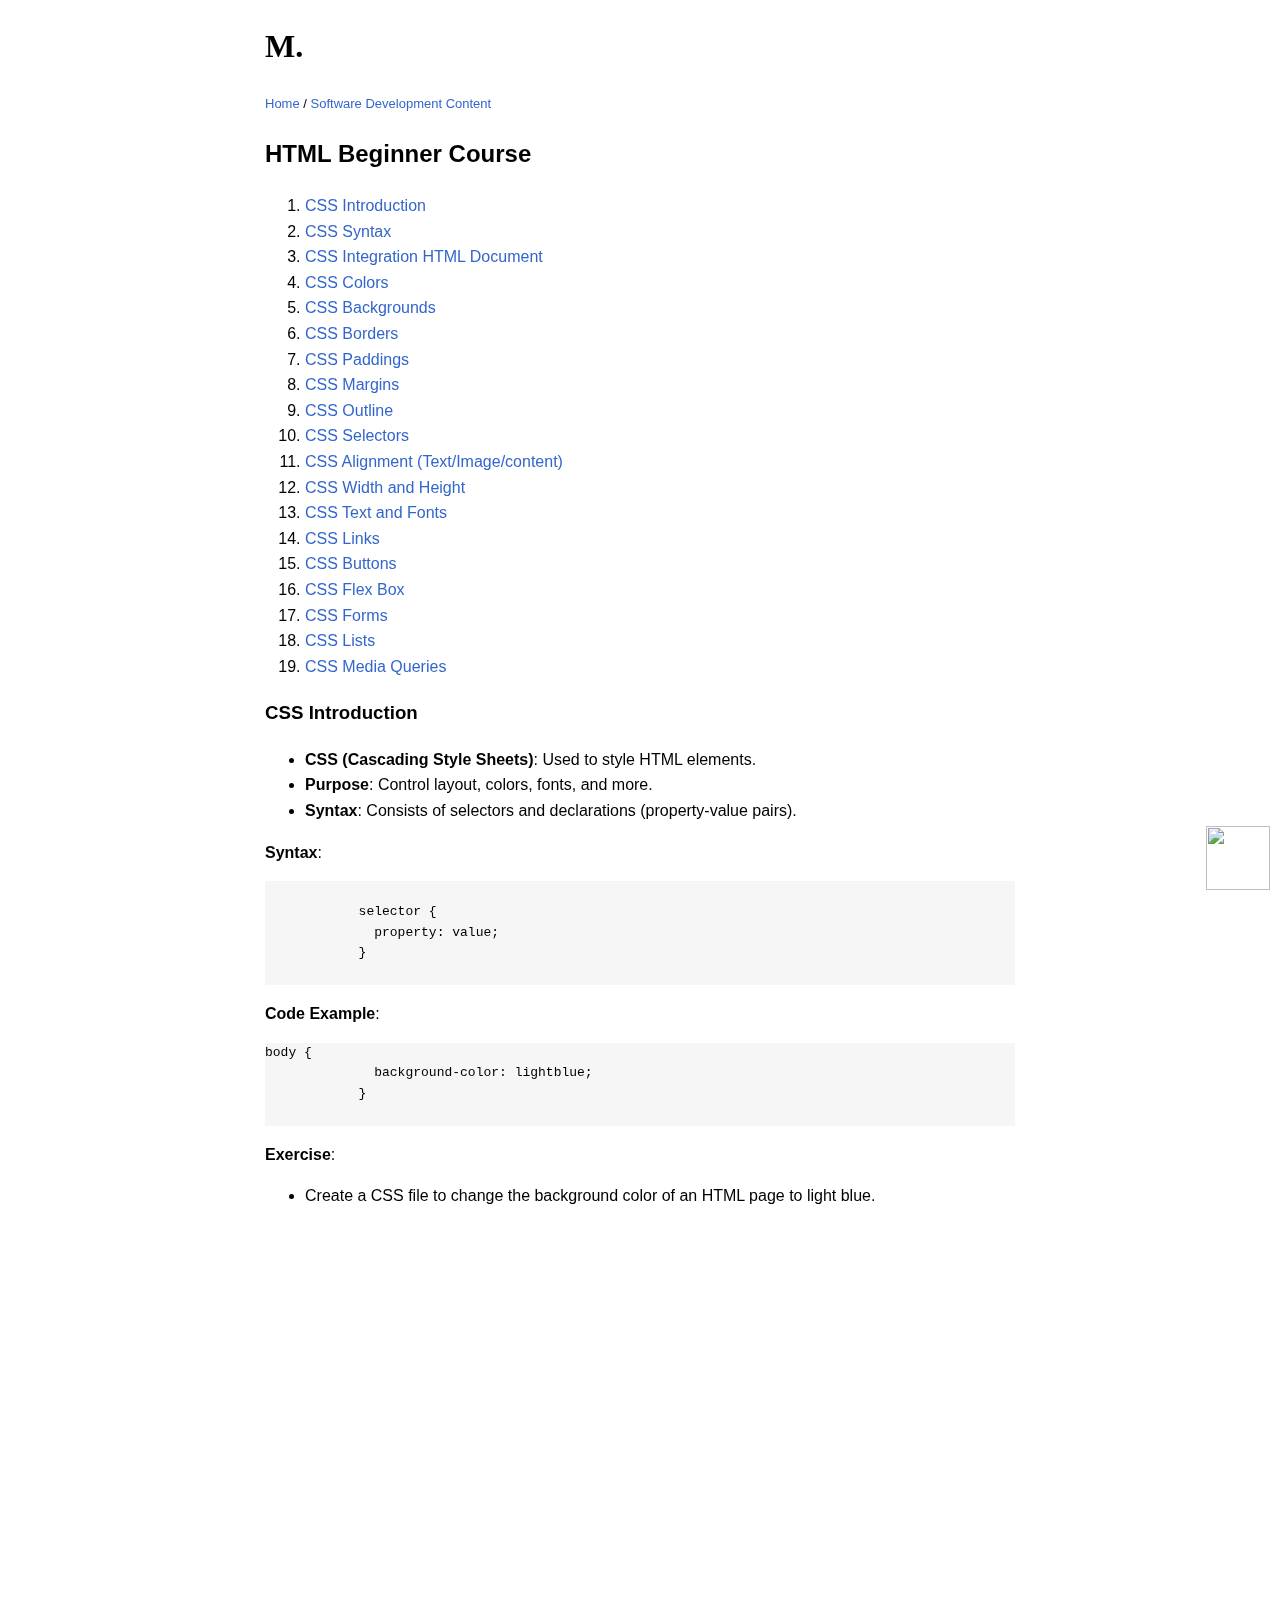
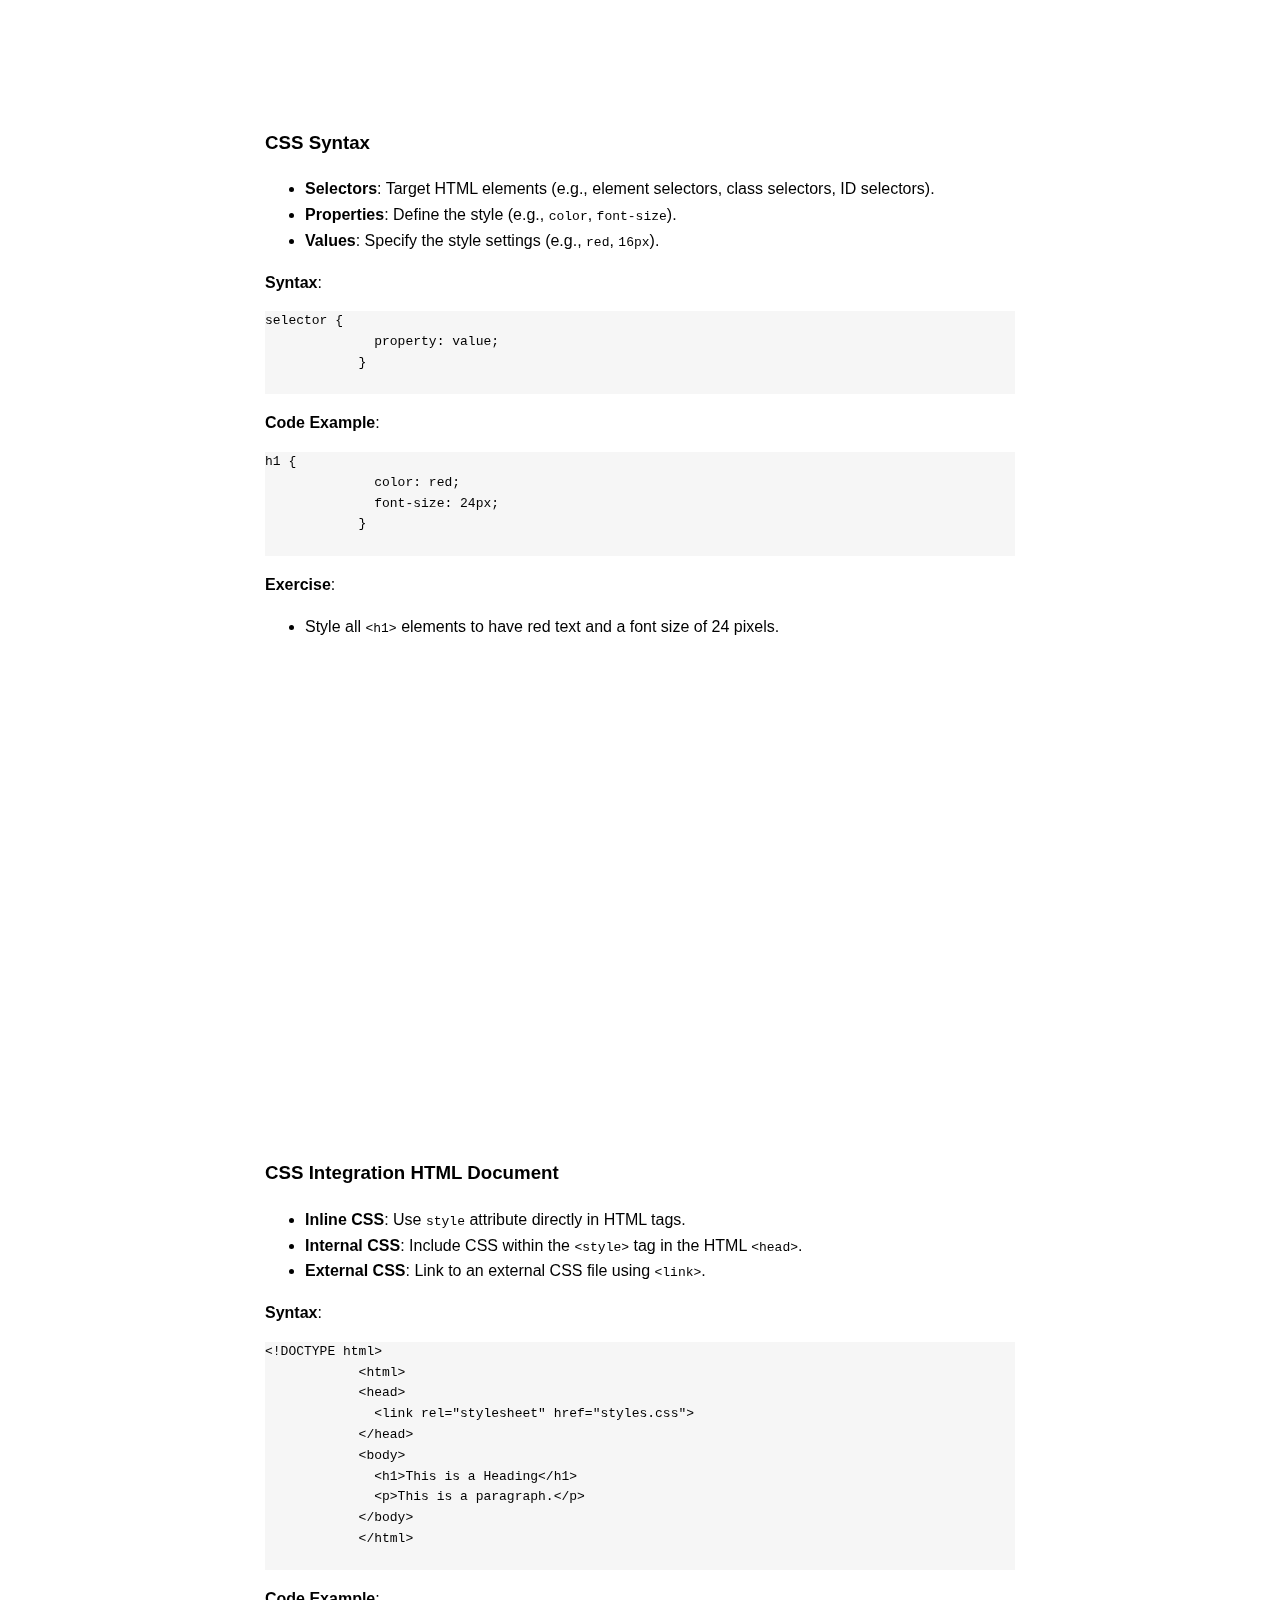
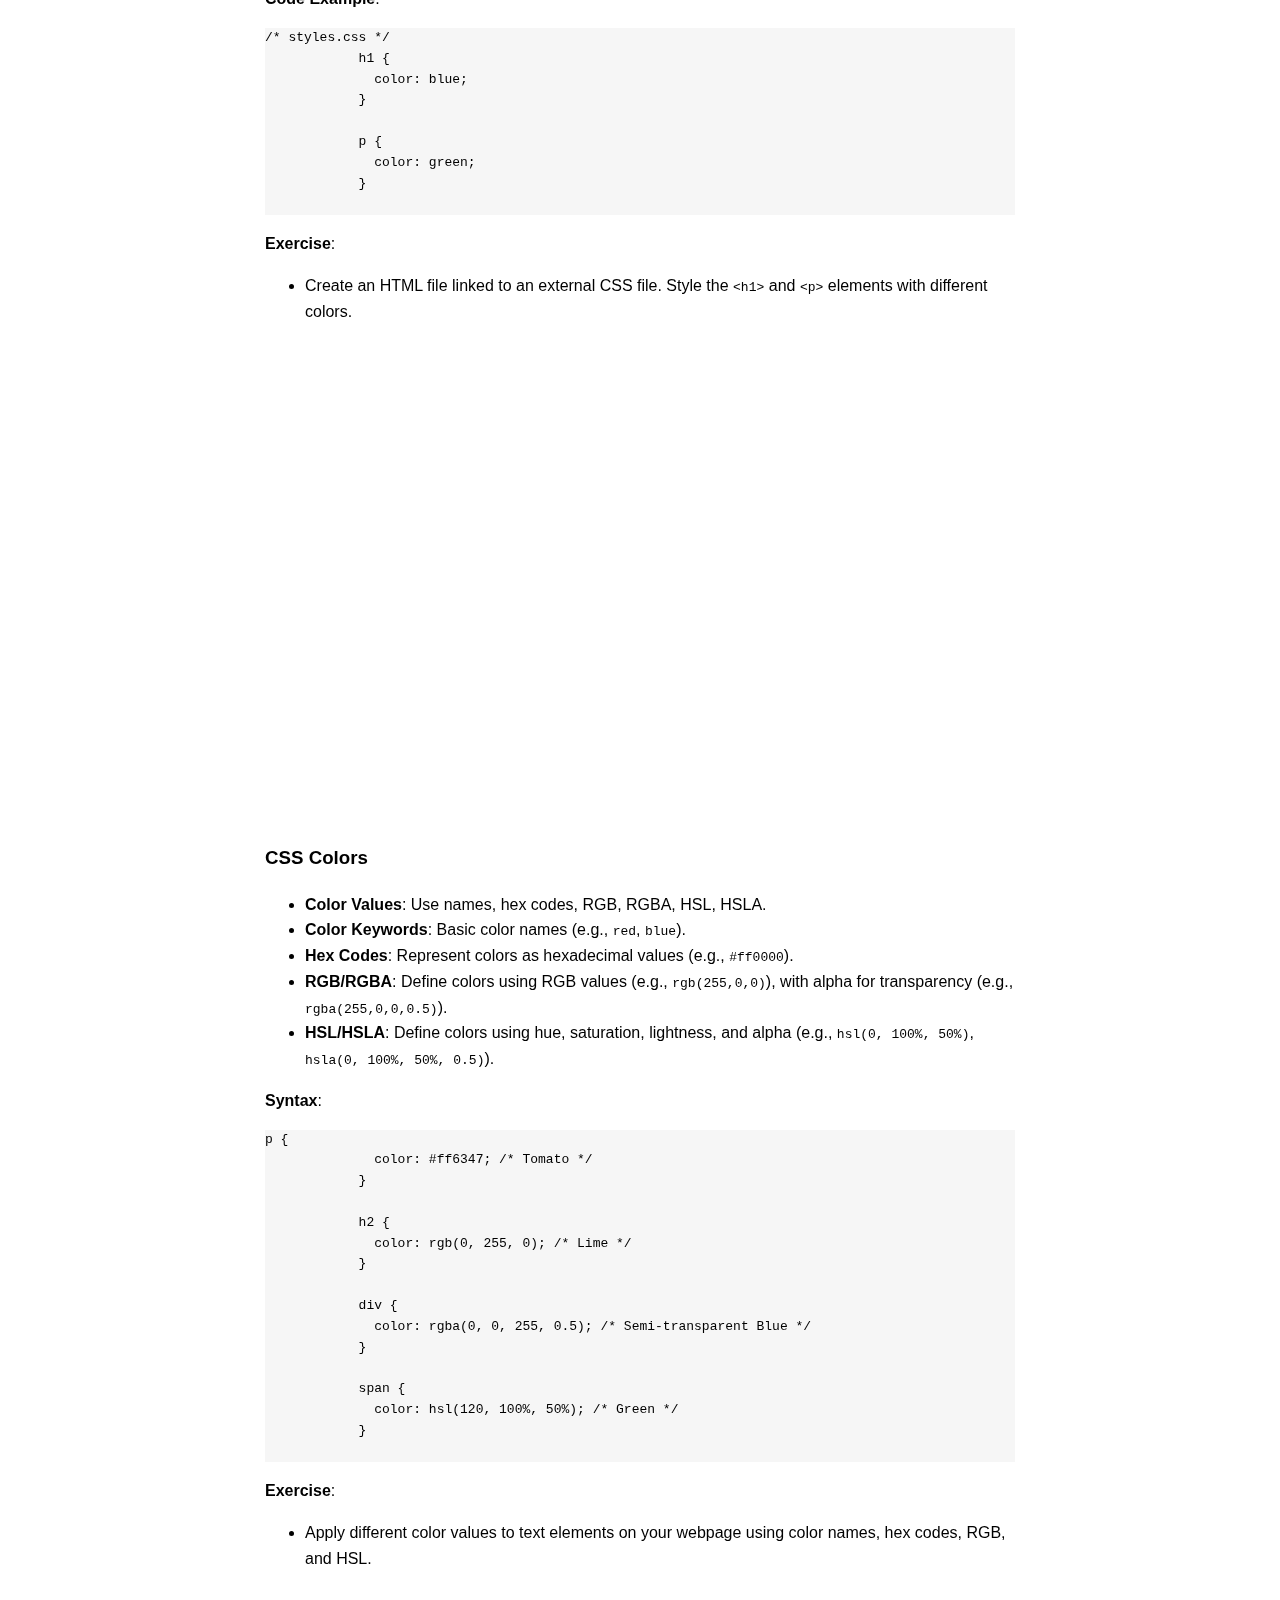
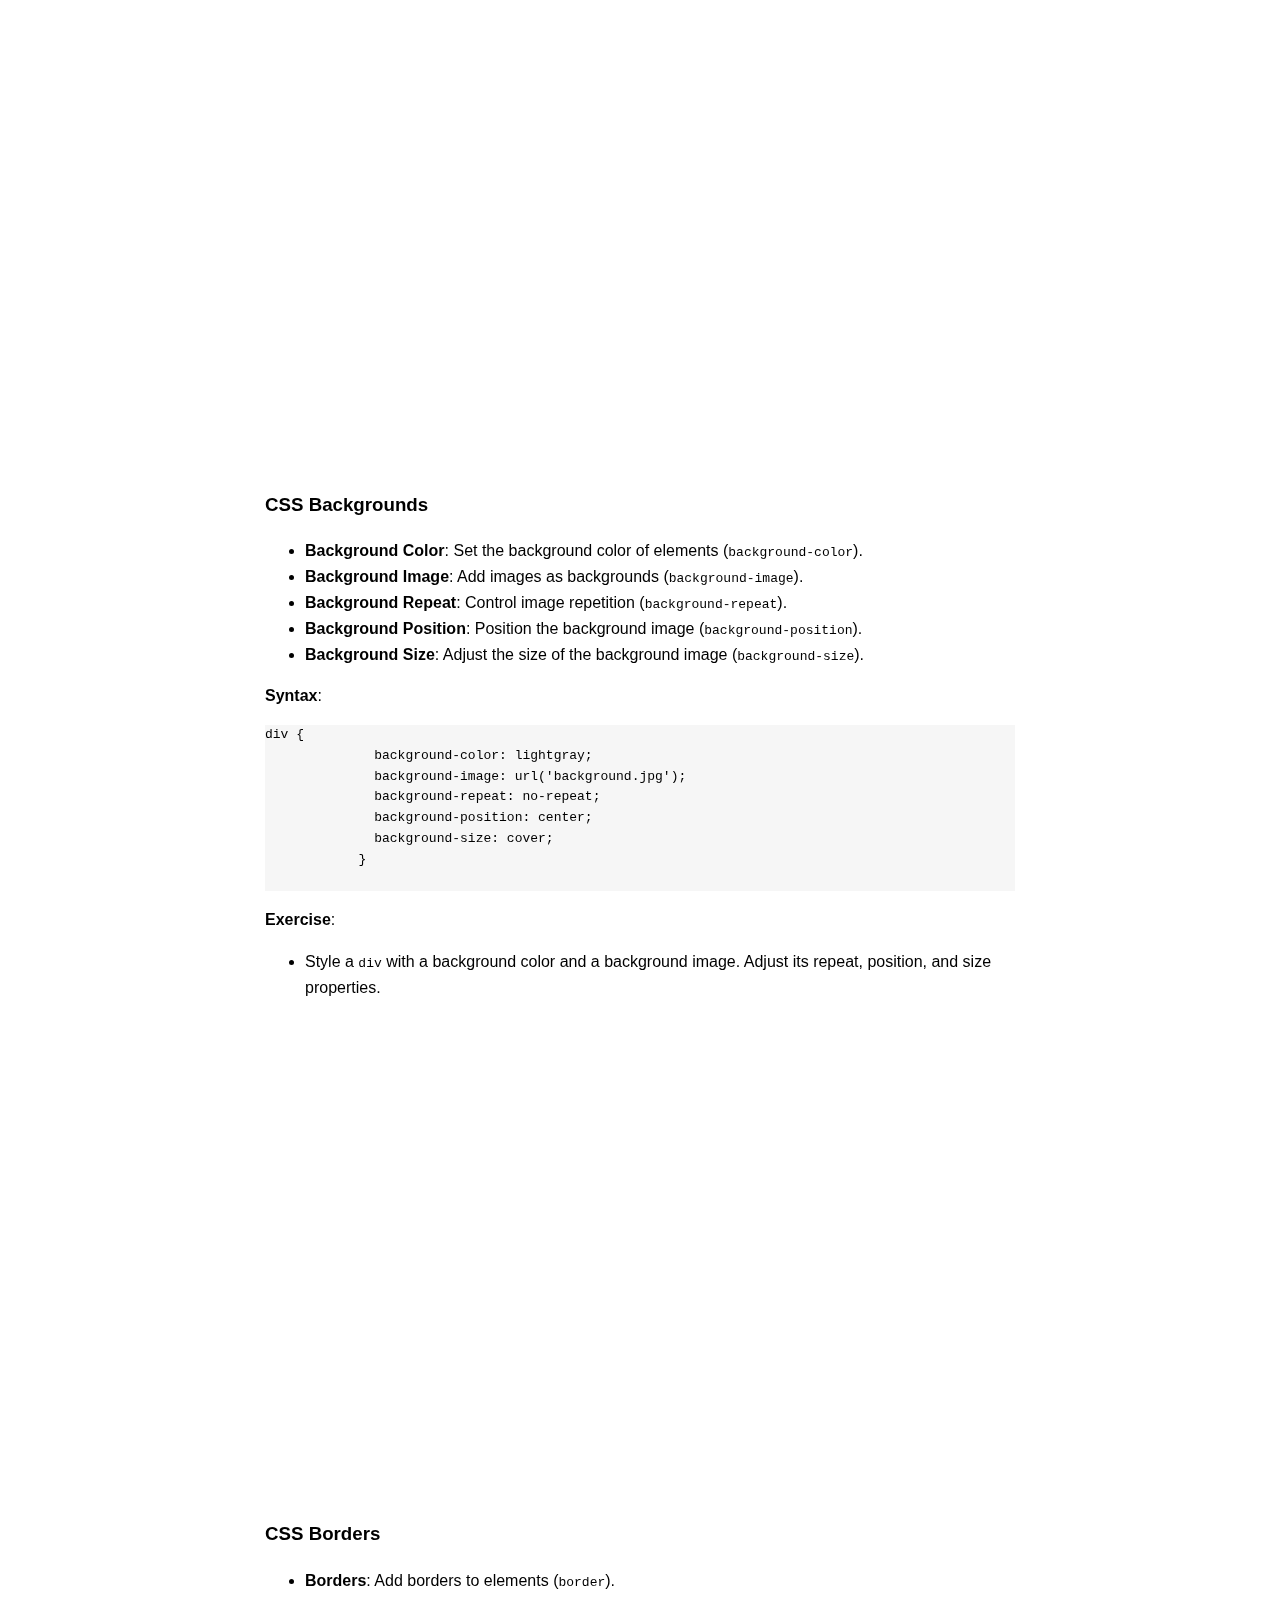
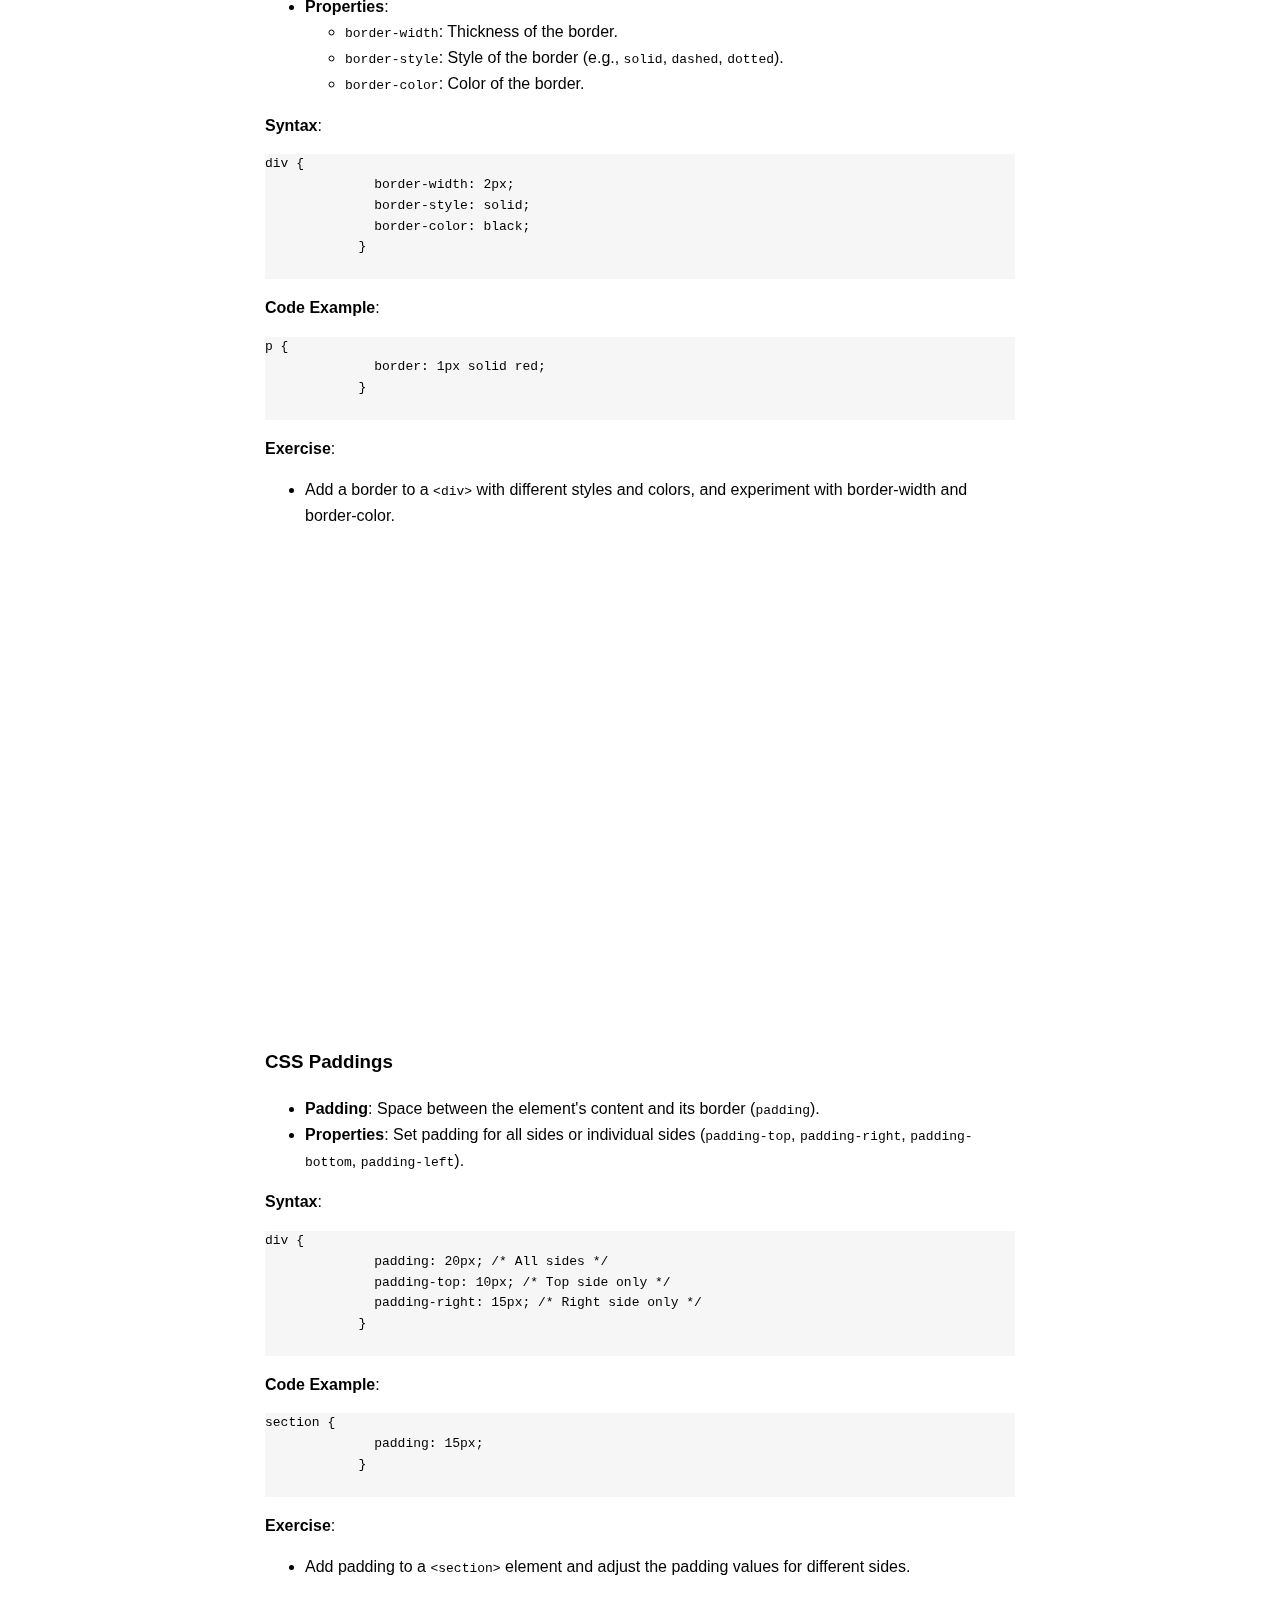
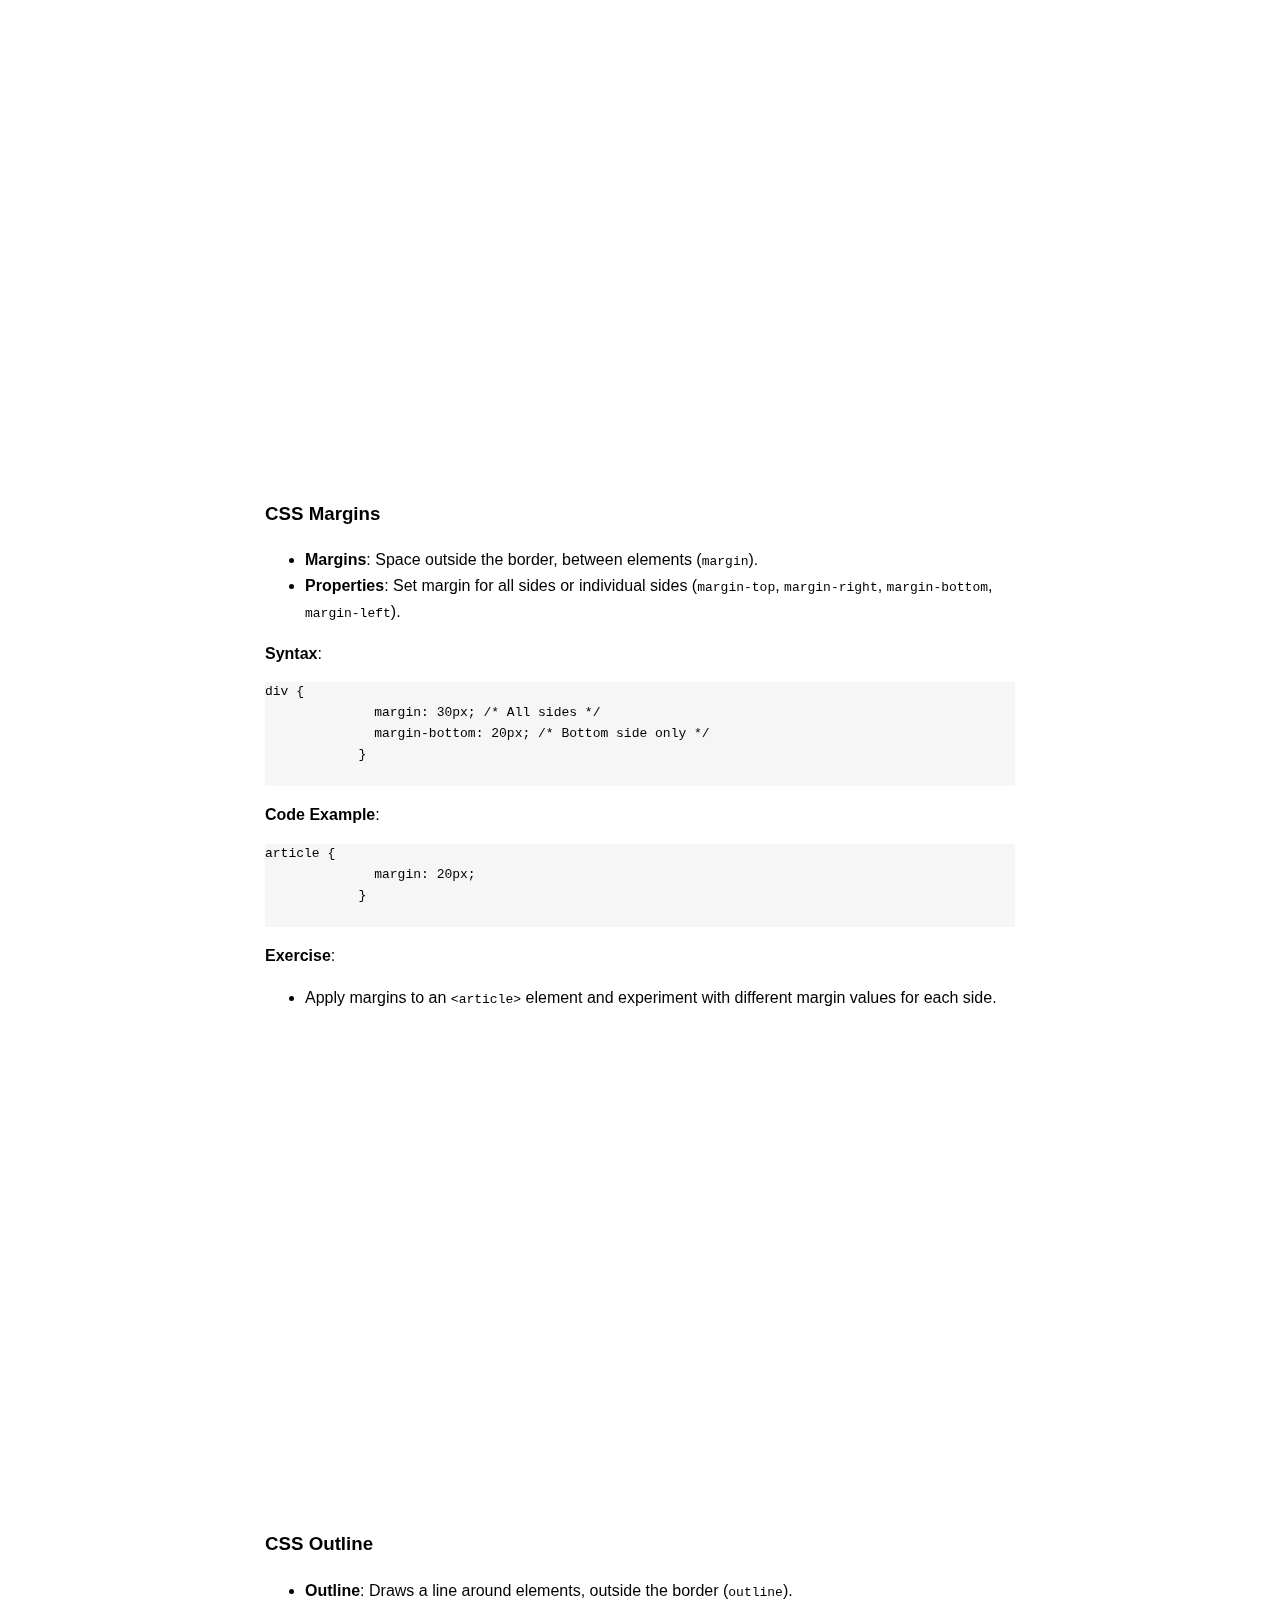
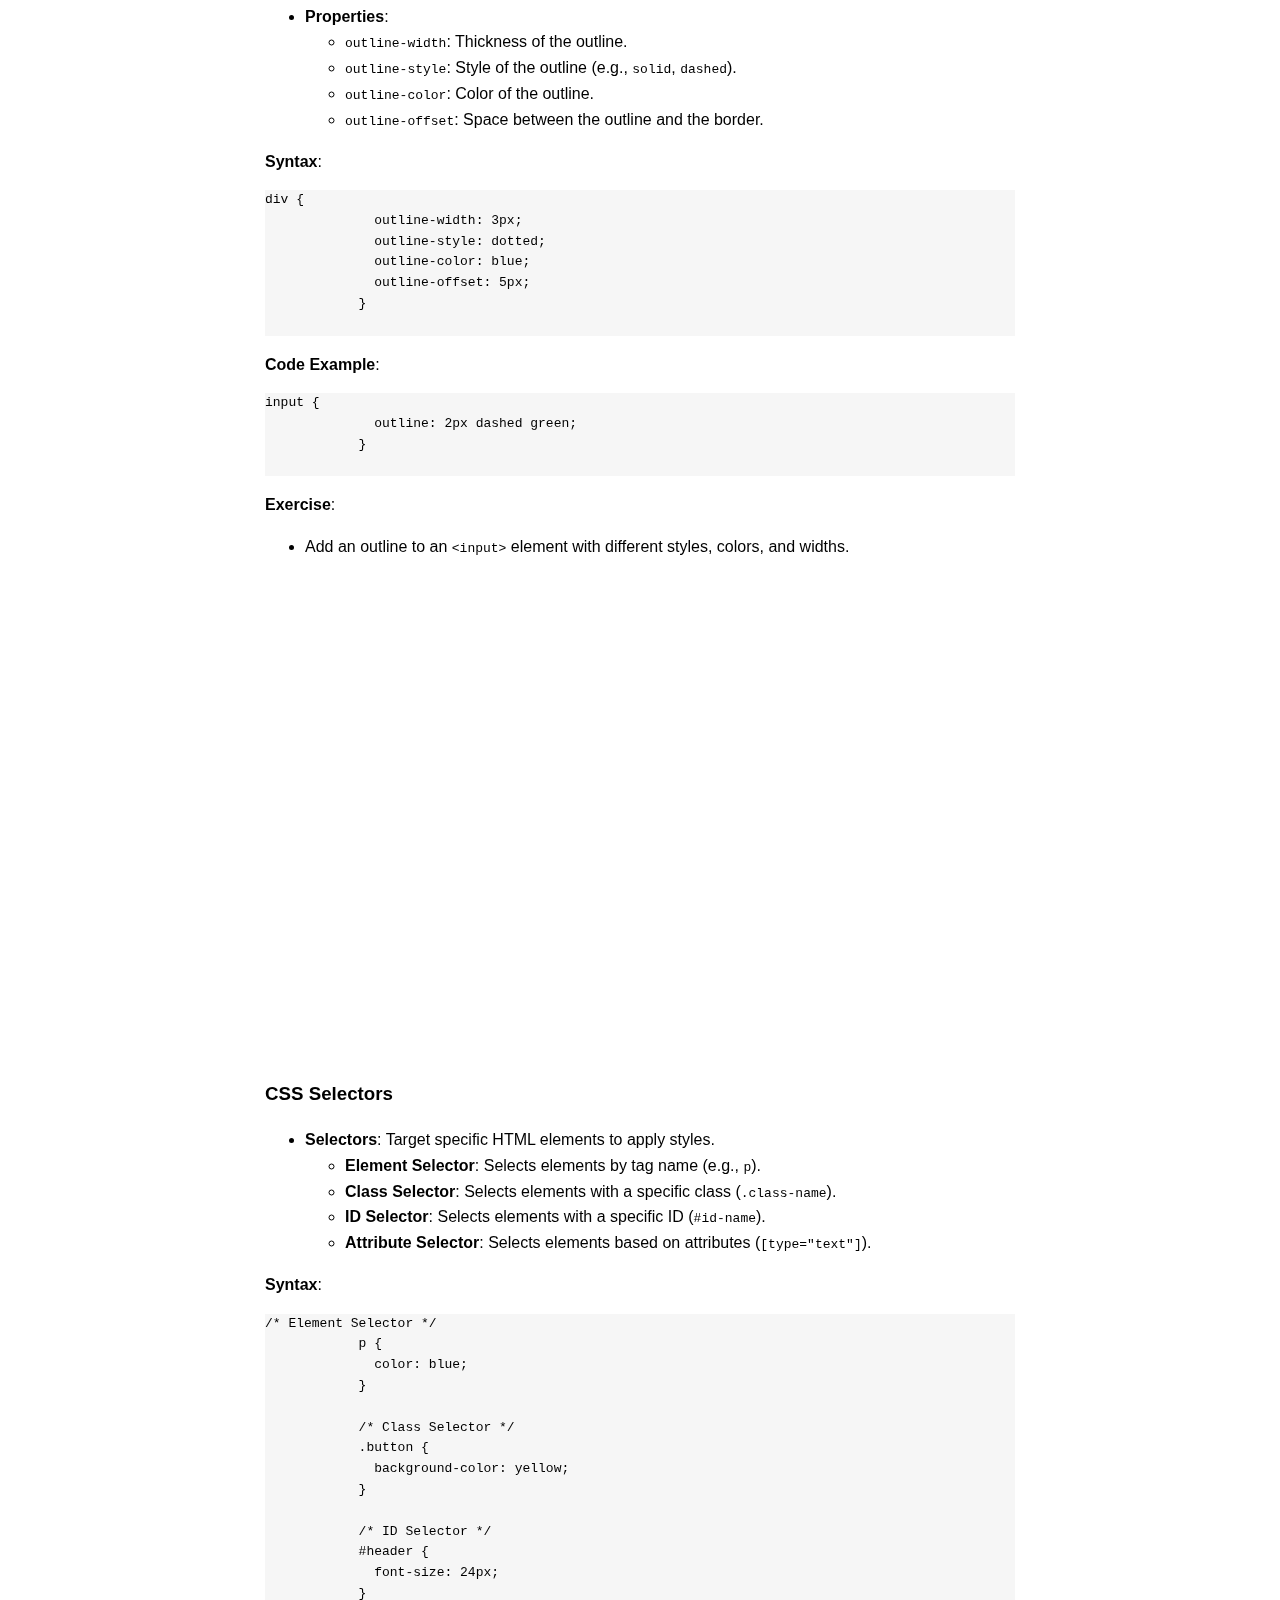
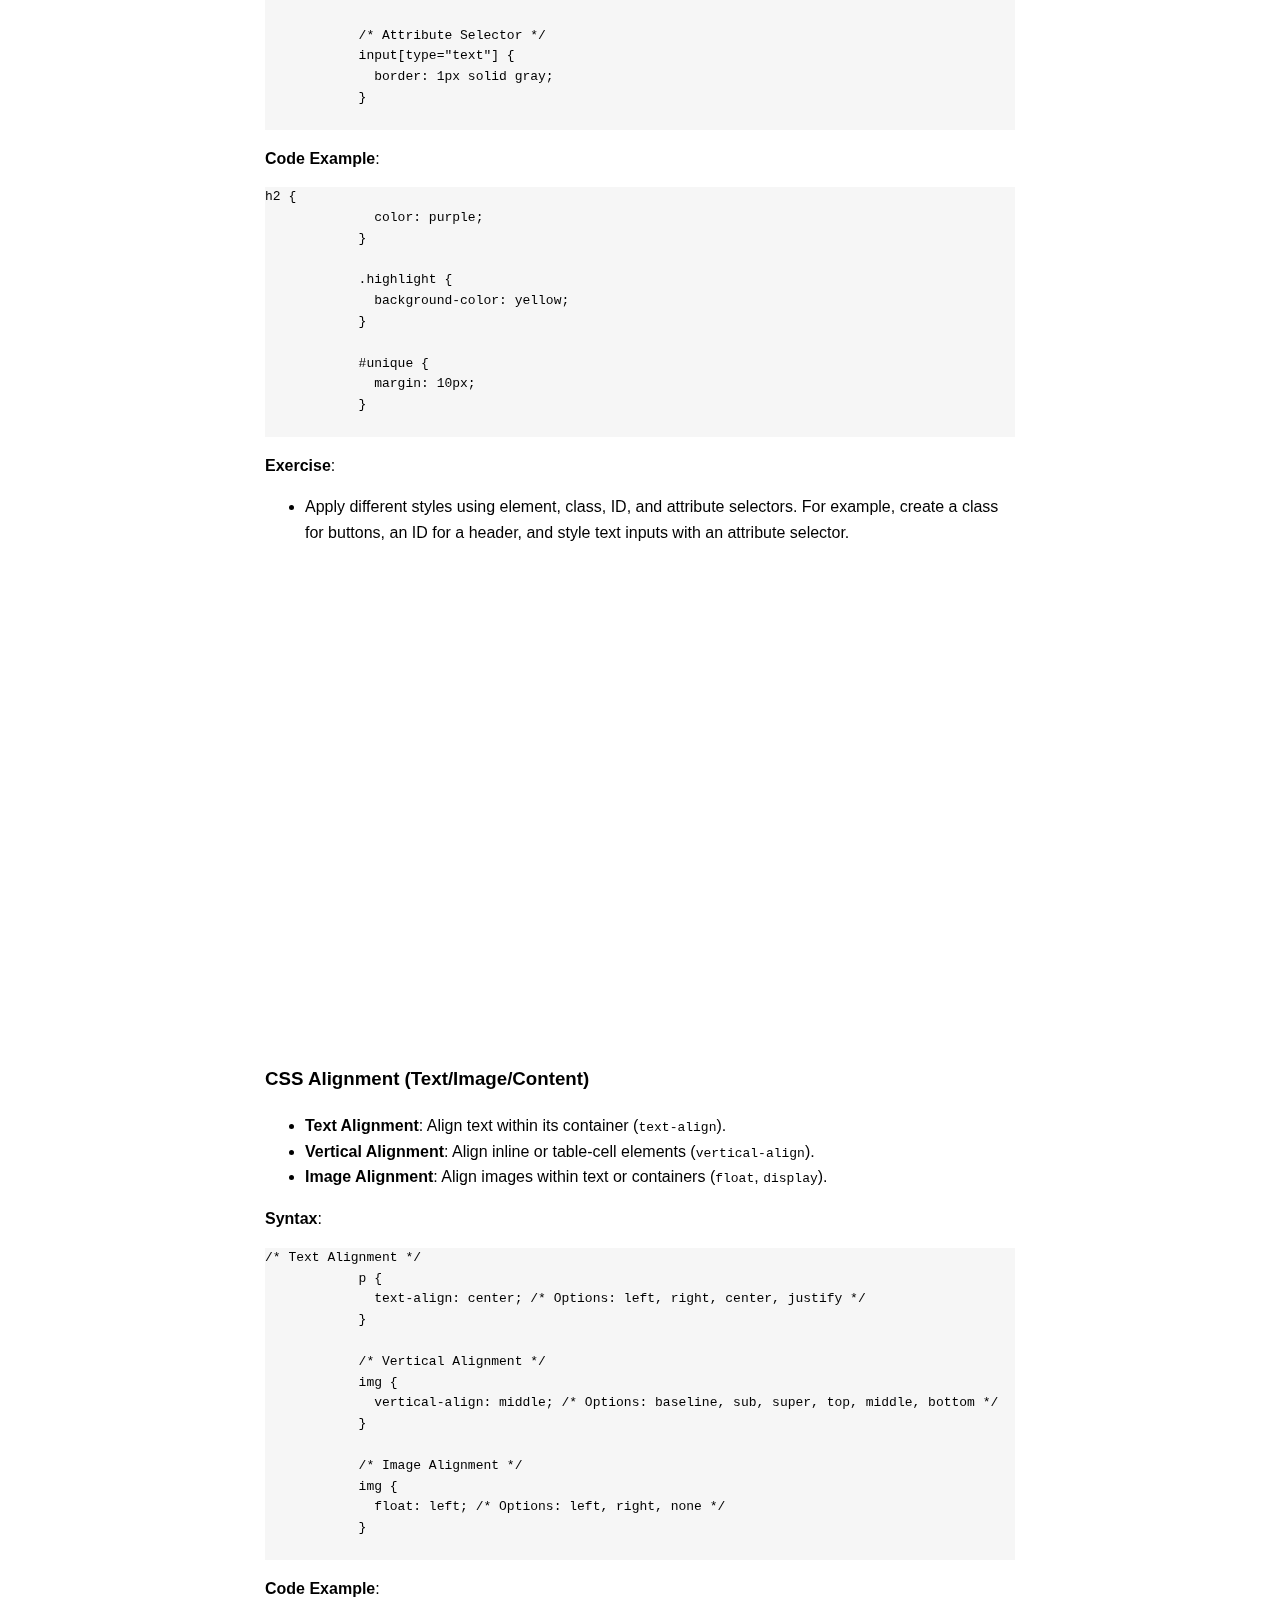
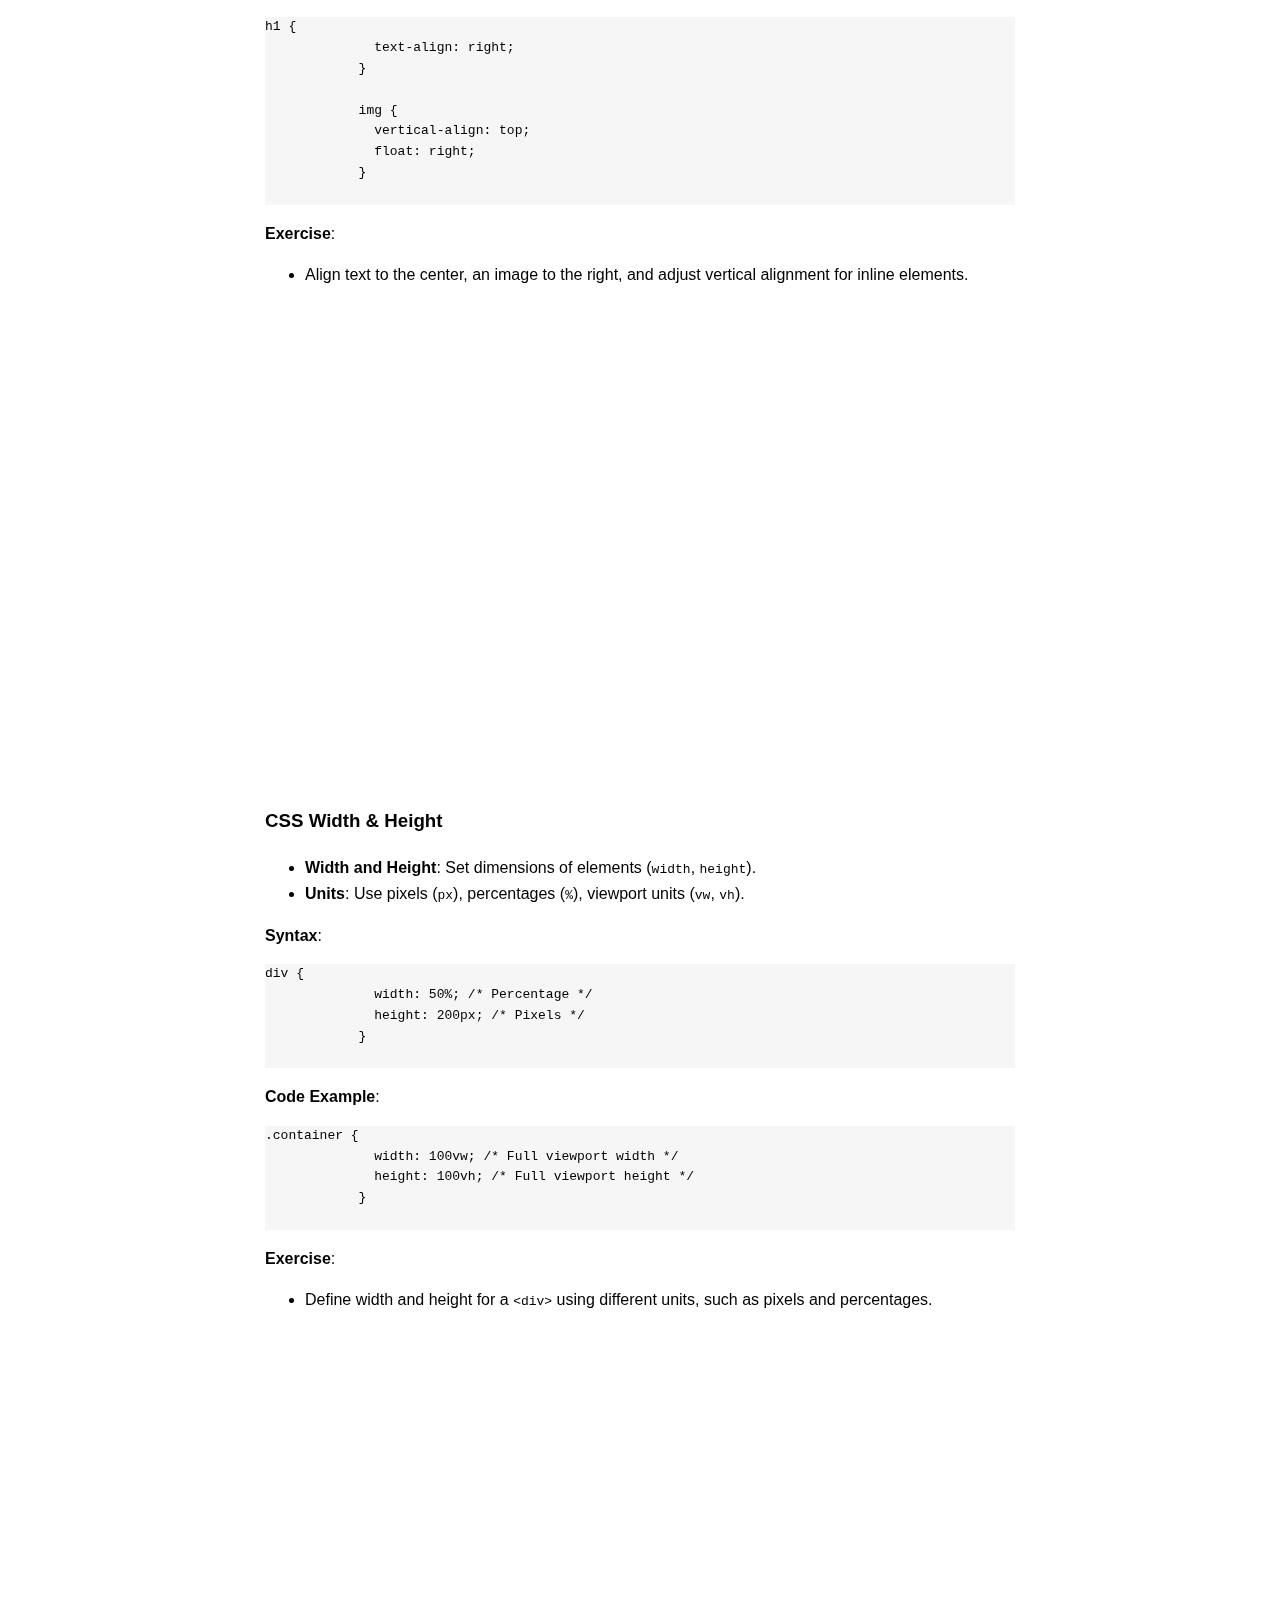
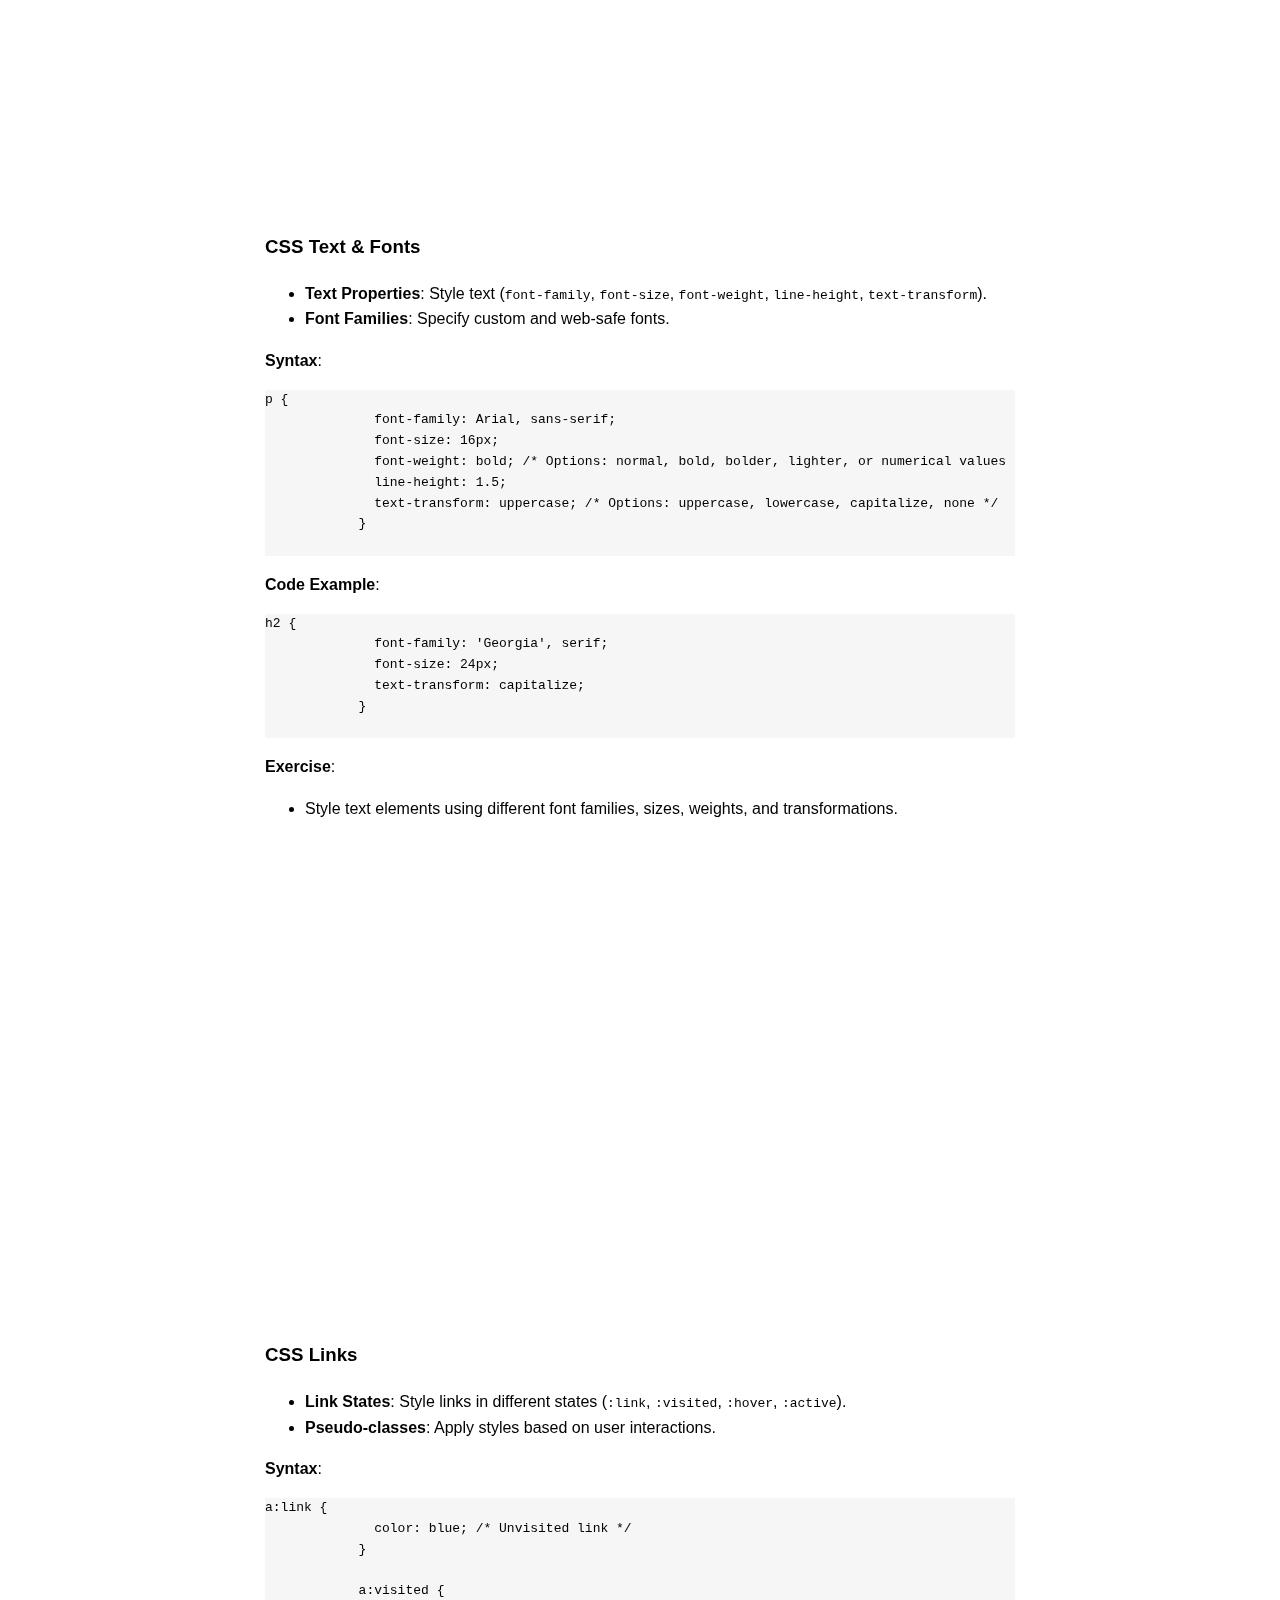
==== css-beginner-course/index.html @ 4f7289ca "first commit" ====
<!DOCTYPE html>
<html lang="en">

<head>
    <meta charset="UTF-8">
    <meta name="viewport" content="width=device-width, initial-scale=1.0">
    <title>M. V. Prasad | Software Development Courses | Philosophy</title>
    <link rel="icon" type="image/png" href="icon.png">
    <link rel="stylesheet" href="../styles.css">
    <style>
        hr {
            border: none;
            margin-top: 500px;
        }
    </style>
</head>

<body>
    <header>
        <h1 title="M. V. Prasad">M.</h1>
        <p><a href="/">Home</a> / <a href="software-development-content.html">Software Development Content</a></p>
    </header>
    <main>
        <img src="icon.png" width="64" height="64" id="icon">

        <section>
            <h2>HTML Beginner Course</h2>
            <ol>
                <li><a href="#css-introduction">CSS Introduction</a></li>
                <li><a href="#css-syntax">CSS Syntax</a></li>
                <li><a href="#css-integration-html-document">CSS Integration HTML Document</a></li>
                <li><a href="#css-colors">CSS Colors</a></li>
                <li><a href="#css-backgrounds">CSS Backgrounds</a></li>
                <li><a href="#css-borders">CSS Borders</a></li>
                <li><a href="#css-paddings">CSS Paddings</a></li>
                <li><a href="#css-margins">CSS Margins</a></li>
                <li><a href="#css-outline">CSS Outline</a></li>
                <li><a href="#css-selectors">CSS Selectors</a></li>
                <li><a href="#css-alignment">CSS Alignment (Text/Image/content)</a></li>
                <li><a href="#css-width-and-height">CSS Width and Height</a></li>
                <li><a href="#css-text-and-fonts">CSS Text and Fonts</a></li>
                <li><a href="#css-links">CSS Links</a></li>
                <li><a href="#css-buttons">CSS Buttons</a></li>
                <li><a href="#css-flex-box">CSS Flex Box</a></li>
                <li><a href="#css-forms">CSS Forms</a></li>
                <li><a href="#css-lists">CSS Lists</a></li>
                <li><a href="#css-media-queries">CSS Media Queries</a></li>
            </ol>


        </section>

        <section>

            <h3 id="css-introduction">CSS Introduction</h3>
            <ul>
                <li><strong>CSS (Cascading Style Sheets)</strong>: Used to style HTML elements.</li>
                <li><strong>Purpose</strong>: Control layout, colors, fonts, and more.</li>
                <li><strong>Syntax</strong>: Consists of selectors and declarations (property-value pairs).</li>
            </ul>
            <p><strong>Syntax</strong>:</p>
            <pre><code>
            selector {
              property: value;
            }
            </code></pre>
            <p><strong>Code Example</strong>:</p>
            <pre><code>body {
              background-color: lightblue;
            }
            </code></pre>
            <p><strong>Exercise</strong>:</p>
            <ul>
                <li>Create a CSS file to change the background color of an HTML page to light blue.</li>
            </ul>
            <hr>
            <h3 id="css-syntax">CSS Syntax</h3>
            <ul>
                <li><strong>Selectors</strong>: Target HTML elements (e.g., element selectors, class selectors, ID
                    selectors).</li>
                <li><strong>Properties</strong>: Define the style (e.g., <code>color</code>, <code>font-size</code>).
                </li>
                <li><strong>Values</strong>: Specify the style settings (e.g., <code>red</code>, <code>16px</code>).
                </li>
            </ul>
            <p><strong>Syntax</strong>:</p>
            <pre><code>selector {
              property: value;
            }
            </code></pre>
            <p><strong>Code Example</strong>:</p>
            <pre><code>h1 {
              color: red;
              font-size: 24px;
            }
            </code></pre>
            <p><strong>Exercise</strong>:</p>
            <ul>
                <li>Style all <code>&lt;h1&gt;</code> elements to have red text and a font size of 24 pixels.</li>
            </ul>
            <hr>
            <h3 id="css-integration-html-document">CSS Integration HTML Document</h3>
            <ul>
                <li><strong>Inline CSS</strong>: Use <code>style</code> attribute directly in HTML tags.</li>
                <li><strong>Internal CSS</strong>: Include CSS within the <code>&lt;style&gt;</code> tag in the HTML
                    <code>&lt;head&gt;</code>.
                </li>
                <li><strong>External CSS</strong>: Link to an external CSS file using <code>&lt;link&gt;</code>.</li>
            </ul>
            <p><strong>Syntax</strong>:</p>
            <pre><code class="language-html">&lt;!DOCTYPE html&gt;
            &lt;html&gt;
            &lt;head&gt;
              &lt;link rel=&quot;stylesheet&quot; href=&quot;styles.css&quot;&gt;
            &lt;/head&gt;
            &lt;body&gt;
              &lt;h1&gt;This is a Heading&lt;/h1&gt;
              &lt;p&gt;This is a paragraph.&lt;/p&gt;
            &lt;/body&gt;
            &lt;/html&gt;
            </code></pre>
            <p><strong>Code Example</strong>:</p>
            <pre><code>/* styles.css */
            h1 {
              color: blue;
            }
            
            p {
              color: green;
            }
            </code></pre>
            <p><strong>Exercise</strong>:</p>
            <ul>
                <li>Create an HTML file linked to an external CSS file. Style the <code>&lt;h1&gt;</code> and
                    <code>&lt;p&gt;</code> elements with different colors.
                </li>
            </ul>
            <hr>
            <h3 id="css-colors">CSS Colors</h3>
            <ul>
                <li><strong>Color Values</strong>: Use names, hex codes, RGB, RGBA, HSL, HSLA.</li>
                <li><strong>Color Keywords</strong>: Basic color names (e.g., <code>red</code>, <code>blue</code>).</li>
                <li><strong>Hex Codes</strong>: Represent colors as hexadecimal values (e.g., <code>#ff0000</code>).
                </li>
                <li><strong>RGB/RGBA</strong>: Define colors using RGB values (e.g., <code>rgb(255,0,0)</code>), with
                    alpha for transparency (e.g., <code>rgba(255,0,0,0.5)</code>).</li>
                <li><strong>HSL/HSLA</strong>: Define colors using hue, saturation, lightness, and alpha (e.g.,
                    <code>hsl(0, 100%, 50%)</code>, <code>hsla(0, 100%, 50%, 0.5)</code>).
                </li>
            </ul>
            <p><strong>Syntax</strong>:</p>
            <pre><code>p {
              color: #ff6347; /* Tomato */
            }
            
            h2 {
              color: rgb(0, 255, 0); /* Lime */
            }
            
            div {
              color: rgba(0, 0, 255, 0.5); /* Semi-transparent Blue */
            }
            
            span {
              color: hsl(120, 100%, 50%); /* Green */
            }
            </code></pre>
            <p><strong>Exercise</strong>:</p>
            <ul>
                <li>Apply different color values to text elements on your webpage using color names, hex codes, RGB, and
                    HSL.</li>
            </ul>
            <hr>
            <h3 id="css-backgrounds">CSS Backgrounds</h3>
            <ul>
                <li><strong>Background Color</strong>: Set the background color of elements
                    (<code>background-color</code>).</li>
                <li><strong>Background Image</strong>: Add images as backgrounds (<code>background-image</code>).</li>
                <li><strong>Background Repeat</strong>: Control image repetition (<code>background-repeat</code>).</li>
                <li><strong>Background Position</strong>: Position the background image
                    (<code>background-position</code>).</li>
                <li><strong>Background Size</strong>: Adjust the size of the background image
                    (<code>background-size</code>).</li>
            </ul>
            <p><strong>Syntax</strong>:</p>
            <pre><code>div {
              background-color: lightgray;
              background-image: url(&#39;background.jpg&#39;);
              background-repeat: no-repeat;
              background-position: center;
              background-size: cover;
            }
            </code></pre>
            <p><strong>Exercise</strong>:</p>
            <ul>
                <li>Style a <code>div</code> with a background color and a background image. Adjust its repeat,
                    position, and size properties.</li>
            </ul>
            <hr>
            <h3 id="css-borders">CSS Borders</h3>
            <ul>
                <li><strong>Borders</strong>: Add borders to elements (<code>border</code>).</li>
                <li><strong>Properties</strong>:<ul>
                        <li><code>border-width</code>: Thickness of the border.</li>
                        <li><code>border-style</code>: Style of the border (e.g., <code>solid</code>,
                            <code>dashed</code>, <code>dotted</code>).
                        </li>
                        <li><code>border-color</code>: Color of the border.</li>
                    </ul>
                </li>
            </ul>
            <p><strong>Syntax</strong>:</p>
            <pre><code>div {
              border-width: 2px;
              border-style: solid;
              border-color: black;
            }
            </code></pre>
            <p><strong>Code Example</strong>:</p>
            <pre><code>p {
              border: 1px solid red;
            }
            </code></pre>
            <p><strong>Exercise</strong>:</p>
            <ul>
                <li>Add a border to a <code>&lt;div&gt;</code> with different styles and colors, and experiment with
                    border-width and border-color.</li>
            </ul>
            <hr>
            <h3 id="css-paddings">CSS Paddings</h3>
            <ul>
                <li><strong>Padding</strong>: Space between the element&#39;s content and its border
                    (<code>padding</code>).</li>
                <li><strong>Properties</strong>: Set padding for all sides or individual sides
                    (<code>padding-top</code>, <code>padding-right</code>, <code>padding-bottom</code>,
                    <code>padding-left</code>).
                </li>
            </ul>
            <p><strong>Syntax</strong>:</p>
            <pre><code>div {
              padding: 20px; /* All sides */
              padding-top: 10px; /* Top side only */
              padding-right: 15px; /* Right side only */
            }
            </code></pre>
            <p><strong>Code Example</strong>:</p>
            <pre><code>section {
              padding: 15px;
            }
            </code></pre>
            <p><strong>Exercise</strong>:</p>
            <ul>
                <li>Add padding to a <code>&lt;section&gt;</code> element and adjust the padding values for different
                    sides.</li>
            </ul>
            <hr>
            <h3 id="css-margins">CSS Margins</h3>
            <ul>
                <li><strong>Margins</strong>: Space outside the border, between elements (<code>margin</code>).</li>
                <li><strong>Properties</strong>: Set margin for all sides or individual sides (<code>margin-top</code>,
                    <code>margin-right</code>, <code>margin-bottom</code>, <code>margin-left</code>).
                </li>
            </ul>
            <p><strong>Syntax</strong>:</p>
            <pre><code>div {
              margin: 30px; /* All sides */
              margin-bottom: 20px; /* Bottom side only */
            }
            </code></pre>
            <p><strong>Code Example</strong>:</p>
            <pre><code>article {
              margin: 20px;
            }
            </code></pre>
            <p><strong>Exercise</strong>:</p>
            <ul>
                <li>Apply margins to an <code>&lt;article&gt;</code> element and experiment with different margin values
                    for each side.</li>
            </ul>
            <hr>
            <h3 id="css-outline">CSS Outline</h3>
            <ul>
                <li><strong>Outline</strong>: Draws a line around elements, outside the border (<code>outline</code>).
                </li>
                <li><strong>Properties</strong>:<ul>
                        <li><code>outline-width</code>: Thickness of the outline.</li>
                        <li><code>outline-style</code>: Style of the outline (e.g., <code>solid</code>,
                            <code>dashed</code>).
                        </li>
                        <li><code>outline-color</code>: Color of the outline.</li>
                        <li><code>outline-offset</code>: Space between the outline and the border.</li>
                    </ul>
                </li>
            </ul>
            <p><strong>Syntax</strong>:</p>
            <pre><code>div {
              outline-width: 3px;
              outline-style: dotted;
              outline-color: blue;
              outline-offset: 5px;
            }
            </code></pre>
            <p><strong>Code Example</strong>:</p>
            <pre><code>input {
              outline: 2px dashed green;
            }
            </code></pre>
            <p><strong>Exercise</strong>:</p>
            <ul>
                <li>Add an outline to an <code>&lt;input&gt;</code> element with different styles, colors, and widths.
                </li>
            </ul>
            <hr>
            <h3 id="css-selectors">CSS Selectors</h3>
            <ul>
                <li><strong>Selectors</strong>: Target specific HTML elements to apply styles.<ul>
                        <li><strong>Element Selector</strong>: Selects elements by tag name (e.g., <code>p</code>).</li>
                        <li><strong>Class Selector</strong>: Selects elements with a specific class
                            (<code>.class-name</code>).</li>
                        <li><strong>ID Selector</strong>: Selects elements with a specific ID (<code>#id-name</code>).
                        </li>
                        <li><strong>Attribute Selector</strong>: Selects elements based on attributes
                            (<code>[type=&quot;text&quot;]</code>).</li>
                    </ul>
                </li>
            </ul>
            <p><strong>Syntax</strong>:</p>
            <pre><code>/* Element Selector */
            p {
              color: blue;
            }
            
            /* Class Selector */
            .button {
              background-color: yellow;
            }
            
            /* ID Selector */
            #header {
              font-size: 24px;
            }
            
            /* Attribute Selector */
            input[type=&quot;text&quot;] {
              border: 1px solid gray;
            }
            </code></pre>
            <p><strong>Code Example</strong>:</p>
            <pre><code>h2 {
              color: purple;
            }
            
            .highlight {
              background-color: yellow;
            }
            
            #unique {
              margin: 10px;
            }
            </code></pre>
            <p><strong>Exercise</strong>:</p>
            <ul>
                <li>Apply different styles using element, class, ID, and attribute selectors. For example, create a
                    class for buttons, an ID for a header, and style text inputs with an attribute selector.</li>
            </ul>
            <hr>
            <h3 id="css-alignment">CSS Alignment (Text/Image/Content)</h3>
            <ul>
                <li><strong>Text Alignment</strong>: Align text within its container (<code>text-align</code>).</li>
                <li><strong>Vertical Alignment</strong>: Align inline or table-cell elements
                    (<code>vertical-align</code>).</li>
                <li><strong>Image Alignment</strong>: Align images within text or containers (<code>float</code>,
                    <code>display</code>).
                </li>
            </ul>
            <p><strong>Syntax</strong>:</p>
            <pre><code>/* Text Alignment */
            p {
              text-align: center; /* Options: left, right, center, justify */
            }
            
            /* Vertical Alignment */
            img {
              vertical-align: middle; /* Options: baseline, sub, super, top, middle, bottom */
            }
            
            /* Image Alignment */
            img {
              float: left; /* Options: left, right, none */
            }
            </code></pre>
            <p><strong>Code Example</strong>:</p>
            <pre><code>h1 {
              text-align: right;
            }
            
            img {
              vertical-align: top;
              float: right;
            }
            </code></pre>
            <p><strong>Exercise</strong>:</p>
            <ul>
                <li>Align text to the center, an image to the right, and adjust vertical alignment for inline elements.
                </li>
            </ul>
            <hr>
            <h3 id="css-width-and-height">CSS Width &amp; Height</h3>
            <ul>
                <li><strong>Width and Height</strong>: Set dimensions of elements (<code>width</code>,
                    <code>height</code>).
                </li>
                <li><strong>Units</strong>: Use pixels (<code>px</code>), percentages (<code>%</code>), viewport units
                    (<code>vw</code>, <code>vh</code>).</li>
            </ul>
            <p><strong>Syntax</strong>:</p>
            <pre><code>div {
              width: 50%; /* Percentage */
              height: 200px; /* Pixels */
            }
            </code></pre>
            <p><strong>Code Example</strong>:</p>
            <pre><code>.container {
              width: 100vw; /* Full viewport width */
              height: 100vh; /* Full viewport height */
            }
            </code></pre>
            <p><strong>Exercise</strong>:</p>
            <ul>
                <li>Define width and height for a <code>&lt;div&gt;</code> using different units, such as pixels and
                    percentages.</li>
            </ul>
            <hr>
            <h3 id="css-text-and-fonts">CSS Text &amp; Fonts</h3>
            <ul>
                <li><strong>Text Properties</strong>: Style text (<code>font-family</code>, <code>font-size</code>,
                    <code>font-weight</code>, <code>line-height</code>, <code>text-transform</code>).
                </li>
                <li><strong>Font Families</strong>: Specify custom and web-safe fonts.</li>
            </ul>
            <p><strong>Syntax</strong>:</p>
            <pre><code>p {
              font-family: Arial, sans-serif;
              font-size: 16px;
              font-weight: bold; /* Options: normal, bold, bolder, lighter, or numerical values */
              line-height: 1.5;
              text-transform: uppercase; /* Options: uppercase, lowercase, capitalize, none */
            }
            </code></pre>
            <p><strong>Code Example</strong>:</p>
            <pre><code>h2 {
              font-family: &#39;Georgia&#39;, serif;
              font-size: 24px;
              text-transform: capitalize;
            }
            </code></pre>
            <p><strong>Exercise</strong>:</p>
            <ul>
                <li>Style text elements using different font families, sizes, weights, and transformations.</li>
            </ul>
            <hr>
            <h3 id="css-links">CSS Links</h3>
            <ul>
                <li><strong>Link States</strong>: Style links in different states (<code>:link</code>,
                    <code>:visited</code>, <code>:hover</code>, <code>:active</code>).
                </li>
                <li><strong>Pseudo-classes</strong>: Apply styles based on user interactions.</li>
            </ul>
            <p><strong>Syntax</strong>:</p>
            <pre><code>a:link {
              color: blue; /* Unvisited link */
            }
            
            a:visited {
              color: purple; /* Visited link */
            }
            
            a:hover {
              color: red; /* Mouse over link */
            }
            
            a:active {
              color: orange; /* Clicked link */
            }
            </code></pre>
            <p><strong>Code Example</strong>:</p>
            <pre><code>a {
              text-decoration: none; /* Remove underline */
            }
            
            a:hover {
              text-decoration: underline; /* Underline on hover */
            }
            </code></pre>
            <p><strong>Exercise</strong>:</p>
            <ul>
                <li>Style links to change colors based on their state, and remove or add underlines on hover.</li>
            </ul>
            <hr>
            <h3 id="css-buttons">CSS Buttons</h3>
            <ul>
                <li><strong>Button Styling</strong>: Customize buttons using various CSS properties
                    (<code>background-color</code>, <code>border</code>, <code>padding</code>, <code>font-size</code>,
                    <code>cursor</code>).
                </li>
                <li><strong>Button States</strong>: Style different button states (<code>:hover</code>,
                    <code>:active</code>, <code>:focus</code>).
                </li>
            </ul>
            <p><strong>Syntax</strong>:</p>
            <pre><code>button {
              background-color: blue;
              color: white;
              border: none;
              padding: 10px 20px;
              font-size: 16px;
              cursor: pointer; /* Change cursor on hover */
            }
            
            button:hover {
              background-color: darkblue;
            }
            
            button:active {
              background-color: navy;
            }
            </code></pre>
            <p><strong>Code Example</strong>:</p>
            <pre><code>.btn-primary {
              background-color: green;
              border-radius: 5px; /* Rounded corners */
            }
            
            .btn-primary:hover {
              background-color: darkgreen;
            }
            </code></pre>
            <p><strong>Exercise</strong>:</p>
            <ul>
                <li>Create and style a button with different states (normal, hover, active). Experiment with background
                    colors, padding, and border-radius.</li>
            </ul>
            <hr>
            <h3 id="css-flex-box">CSS Flex Box</h3>
            <ul>
                <li><strong>Flexbox</strong>: Layout model for aligning items in containers
                    (<code>display: flex</code>).</li>
                <li><strong>Properties</strong>:<ul>
                        <li><code>flex-direction</code>: Defines direction of flex items (e.g., <code>row</code>,
                            <code>column</code>).
                        </li>
                        <li><code>justify-content</code>: Aligns items horizontally (<code>flex-start</code>,
                            <code>center</code>, <code>space-between</code>, <code>space-around</code>).
                        </li>
                        <li><code>align-items</code>: Aligns items vertically (<code>flex-start</code>,
                            <code>center</code>, <code>baseline</code>, <code>stretch</code>).
                        </li>
                    </ul>
                </li>
            </ul>
            <p><strong>Syntax</strong>:</p>
            <pre><code>.container {
              display: flex;
              flex-direction: row; /* or column */
              justify-content: center;
              align-items: center;
            }
            </code></pre>
            <p><strong>Code Example</strong>:</p>
            <pre><code>.flex-container {
              display: flex;
              flex-direction: column;
              justify-content: space-between;
              align-items: center;
            }
            
            .flex-item {
              margin: 10px;
            }
            </code></pre>
            <p><strong>Exercise</strong>:</p>
            <ul>
                <li>Create a flex container and align items using different flexbox properties.</li>
            </ul>
            <hr>
            <h3 id="css-forms">CSS Forms</h3>
            <ul>
                <li><strong>Form Styling</strong>: Customize form elements (<code>input</code>, <code>textarea</code>,
                    <code>select</code>, <code>button</code>).
                </li>
                <li><strong>Properties</strong>: Use properties like <code>padding</code>, <code>border</code>,
                    <code>background</code>, <code>font-size</code> to style form controls.
                </li>
            </ul>
            <p><strong>Syntax</strong>:</p>
            <pre><code>input, textarea, select, button {
              padding: 10px;
              border: 1px solid #ccc;
              font-size: 16px;
            }
            </code></pre>
            <p><strong>Code Example</strong>:</p>
            <pre><code>input[type=&quot;text&quot;] {
              border-radius: 5px; /* Rounded corners */
            }
            
            textarea {
              resize: vertical; /* Allow vertical resizing only */
            }
            
            button {
              background-color: #4CAF50; /* Green */
              color: white;
            }
            </code></pre>
            <p><strong>Exercise</strong>:</p>
            <ul>
                <li>Style various form elements (text fields, text areas, buttons) with padding, border, and background
                    color.</li>
            </ul>
            <hr>
            <h3 id="css-lists">CSS Lists</h3>
            <ul>
                <li><strong>List Styling</strong>: Customize list appearance (<code>list-style-type</code>,
                    <code>list-style-position</code>, <code>list-style-image</code>).
                </li>
                <li><strong>Properties</strong>:<ul>
                        <li><code>list-style-type</code>: Defines bullet or number style (e.g., <code>disc</code>,
                            <code>circle</code>, <code>square</code>, <code>decimal</code>).
                        </li>
                        <li><code>list-style-position</code>: Position of list marker (<code>inside</code>,
                            <code>outside</code>).
                        </li>
                        <li><code>list-style-image</code>: Custom image for list marker.</li>
                    </ul>
                </li>
            </ul>
            <p><strong>Syntax</strong>:</p>
            <pre><code>ul {
              list-style-type: circle;
              list-style-position: inside;
            }
            
            ol {
              list-style-type: decimal;
            }
            
            ul.custom {
              list-style-image: url(&#39;bullet.png&#39;);
            }
            </code></pre>
            <p><strong>Code Example</strong>:</p>
            <pre><code>ul {
              list-style-type: square;
              padding-left: 20px;
            }
            
            ol {
              list-style-type: lower-alpha;
            }
            </code></pre>
            <p><strong>Exercise</strong>:</p>
            <ul>
                <li>Style an unordered list and an ordered list with different list styles, positions, and custom
                    images.</li>
            </ul>
            <hr>
            <h3 id="css-media-queries">CSS Media Queries</h3>
            <ul>
                <li><strong>Media Queries</strong>: Apply styles based on device characteristics (e.g., screen width).
                </li>
                <li><strong>Usage</strong>: Create responsive designs by targeting specific devices or screen sizes.
                </li>
            </ul>
            <p><strong>Syntax</strong>:</p>
            <pre><code>/* Styles for devices with a max-width of 600px */
            @media (max-width: 600px) {
              body {
                background-color: lightyellow;
              }
            
              .container {
                padding: 10px;
              }
            }
            
            /* Styles for devices with a min-width of 601px */
            @media (min-width: 601px) {
              body {
                background-color: lightblue;
              }
            }
            </code></pre>
            <p><strong>Code Example</strong>:</p>
            <pre><code>@media (max-width: 768px) {
              .sidebar {
                display: none; /* Hide sidebar on small screens */
              }
            }
            
            @media (min-width: 769px) {
              .sidebar {
                display: block; /* Show sidebar on larger screens */
              }
            }
            </code></pre>
            <p><strong>Exercise</strong>:</p>
            <ul>
                <li>Implement media queries to adjust styles for different screen sizes, such as hiding elements on
                    smaller screens or changing layouts.</li>
            </ul>

        </section>

    </main>


    <footer>
        <hr>
        <nav>
            <a href="/">Home</a> &nbsp;
            <a href="philosophy-content.html">Philosophy</a> &nbsp;
            <a href="software-development-content.html">Software</a> &nbsp;
            <a href="terms.html">Terms</a> &nbsp;
            <a href="privacy.html">Privacy</a> &nbsp;
            <a href="cookie-policy.html">Cookies</a> &nbsp;
            <a href="disclaimer.html">Disclaimer</a> &nbsp;
        </nav>
        <p>Copyright &copy; 2024 M. V. Prasad. All rights reserved.</p>
    </footer>

</body>

</html>
---- styles.css ----
body {
    font-family: system, -apple-system, ".SFNSText-Regular", "San Francisco", "Roboto", "Segoe UI", "Helvetica Neue", "Lucida Grande", sans-serif;
    line-height: 1.6;
}

header h1 {
    font-family: serif;
}

header p {
    font-size: small;
}


main,
footer,
header {
    margin: auto;
    max-width: 750px;
    padding: 0 20px;
}

a {
    text-decoration: none;
    color: #36c;
}


footer {
    font-size: small;
    margin-top: 50px;
}

#icon {
    position: fixed;
    bottom: 10px;
    right: 10px;
    cursor: pointer;
    z-index: 1000;
}

pre {
    background-color: #f6f6f6;
    overflow-x: auto;
}
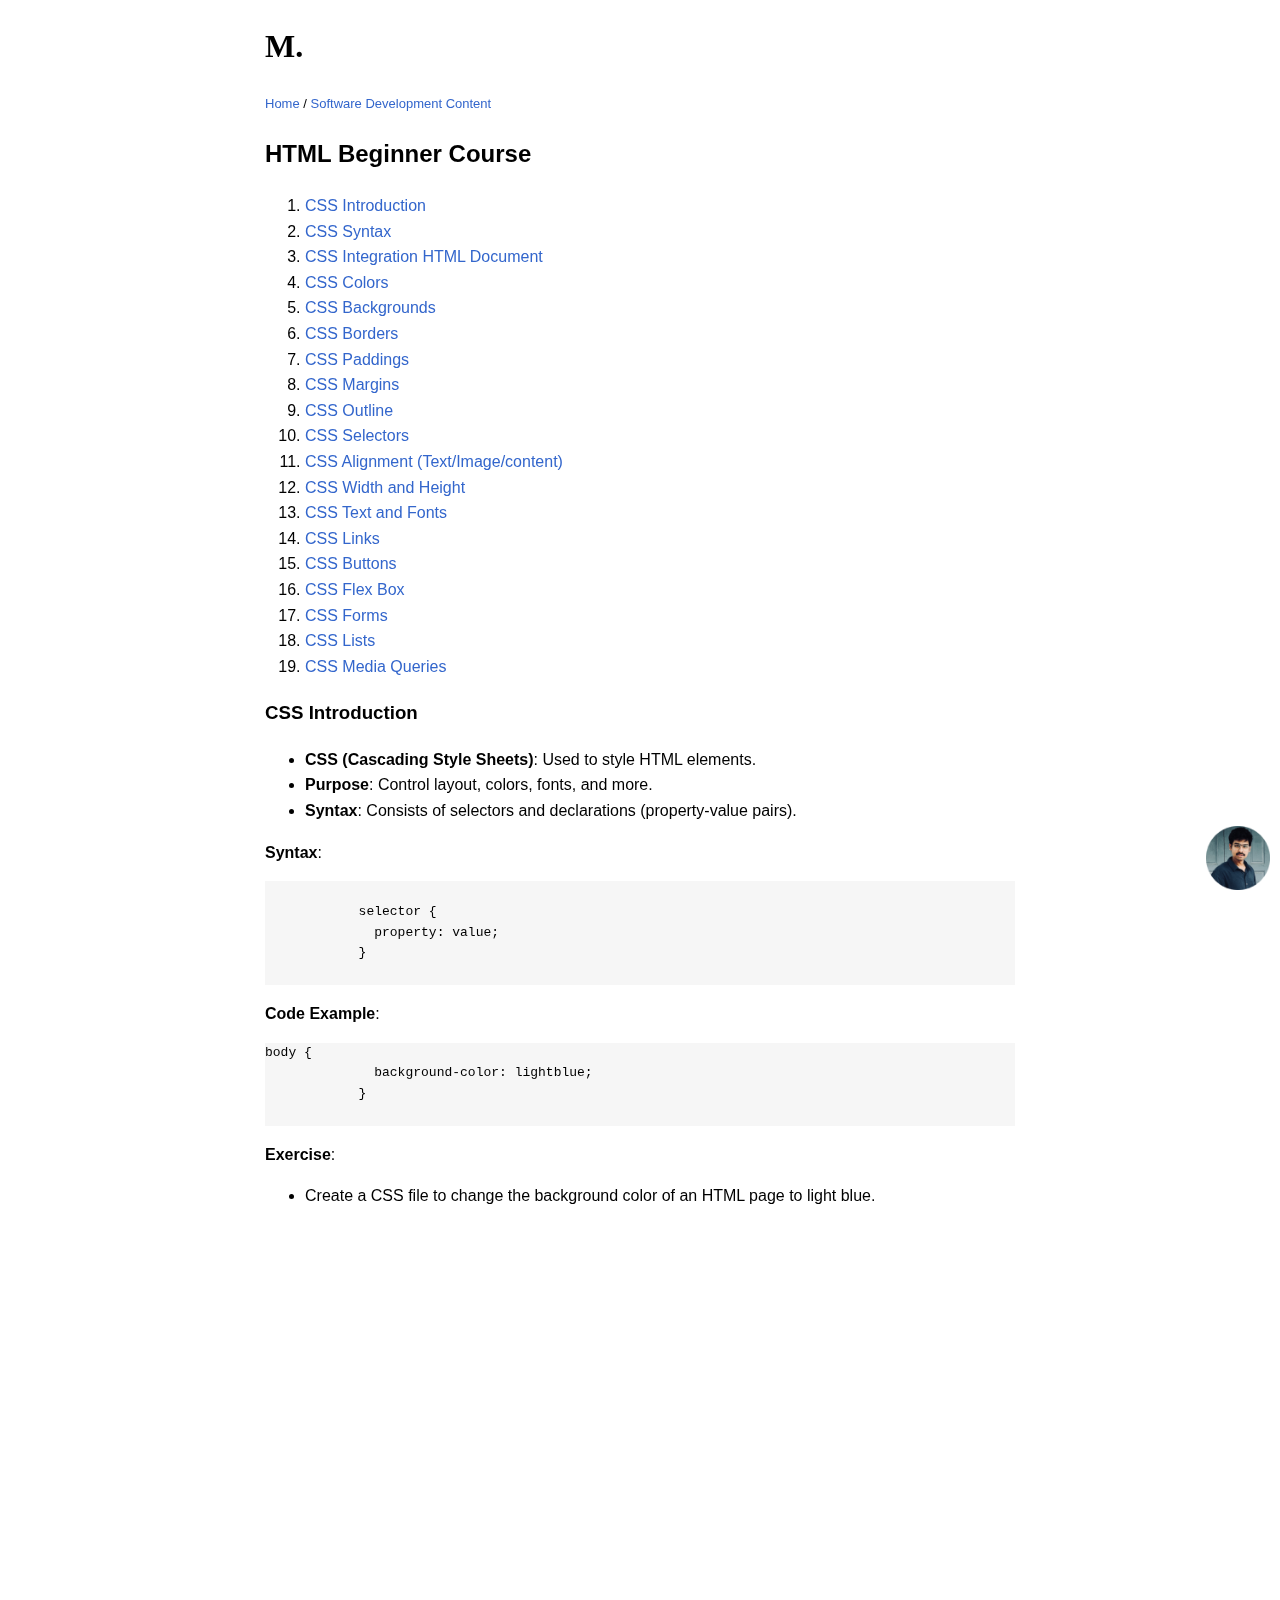
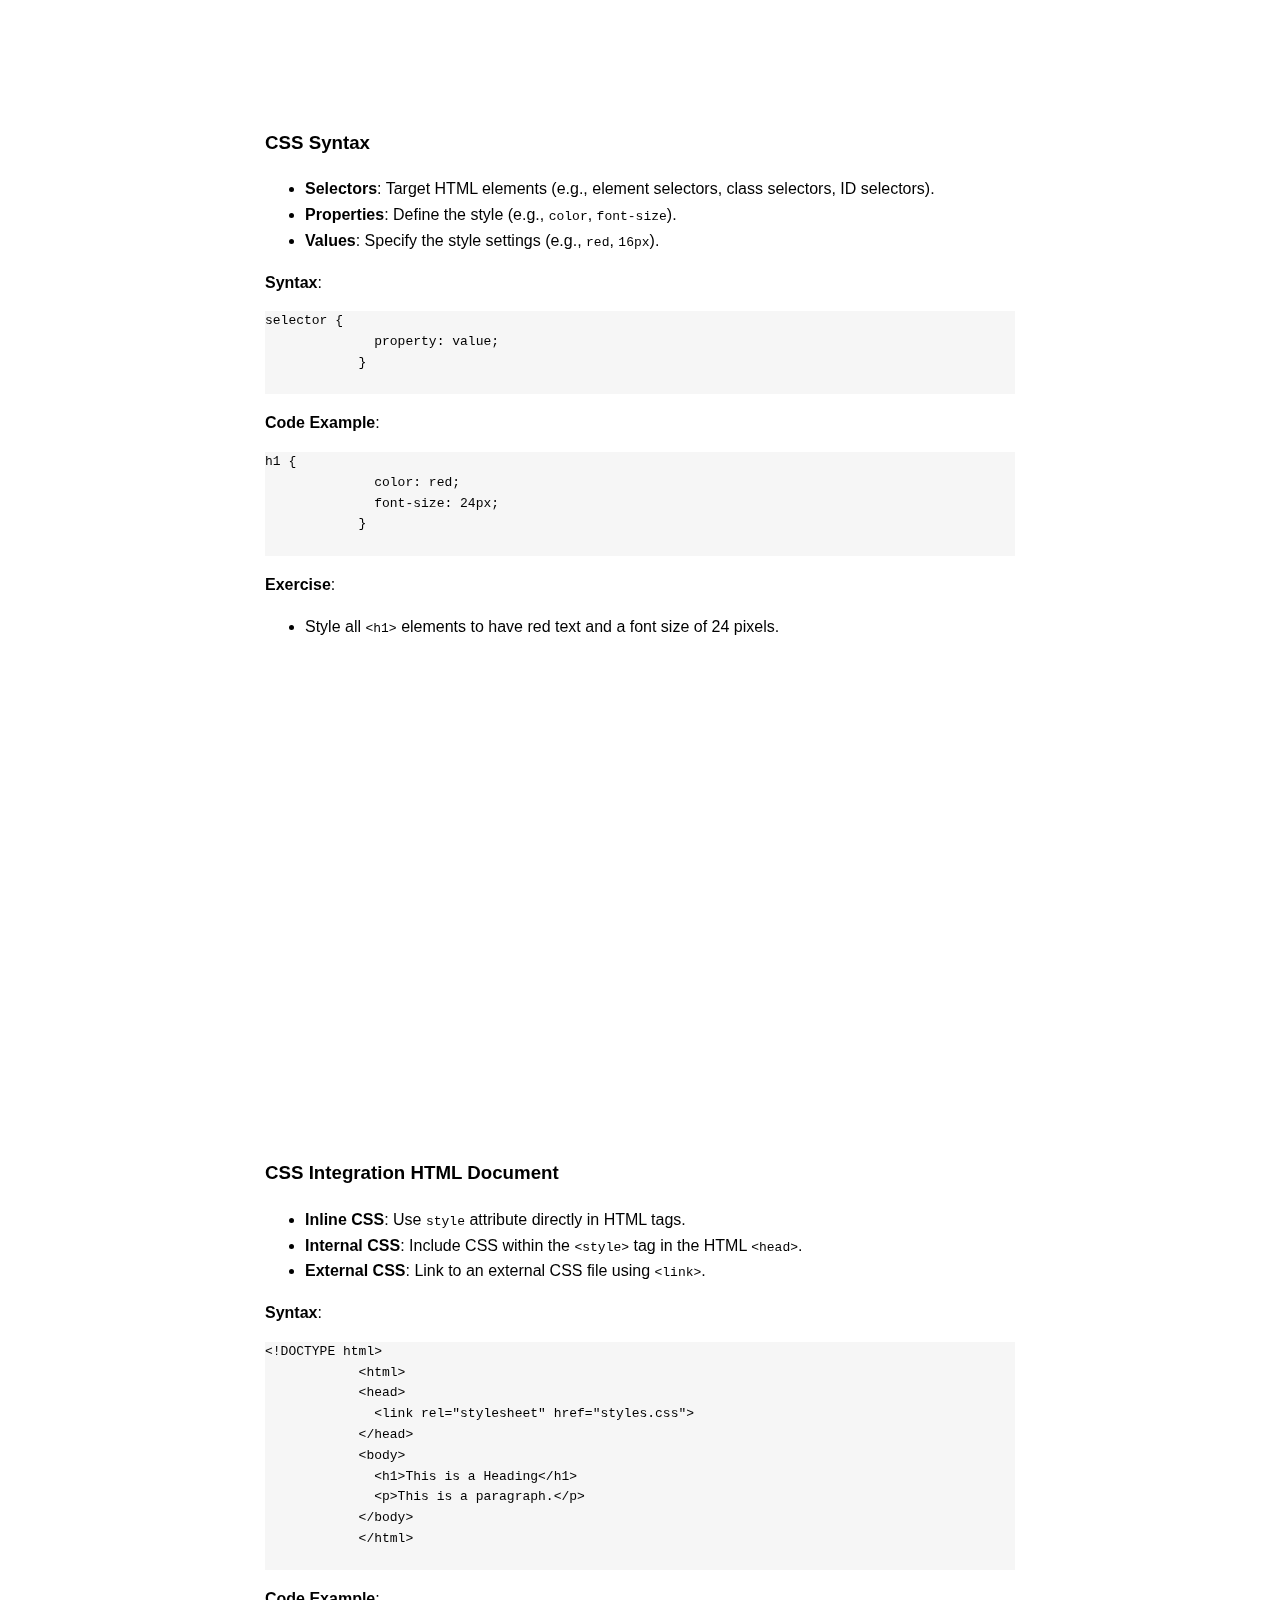
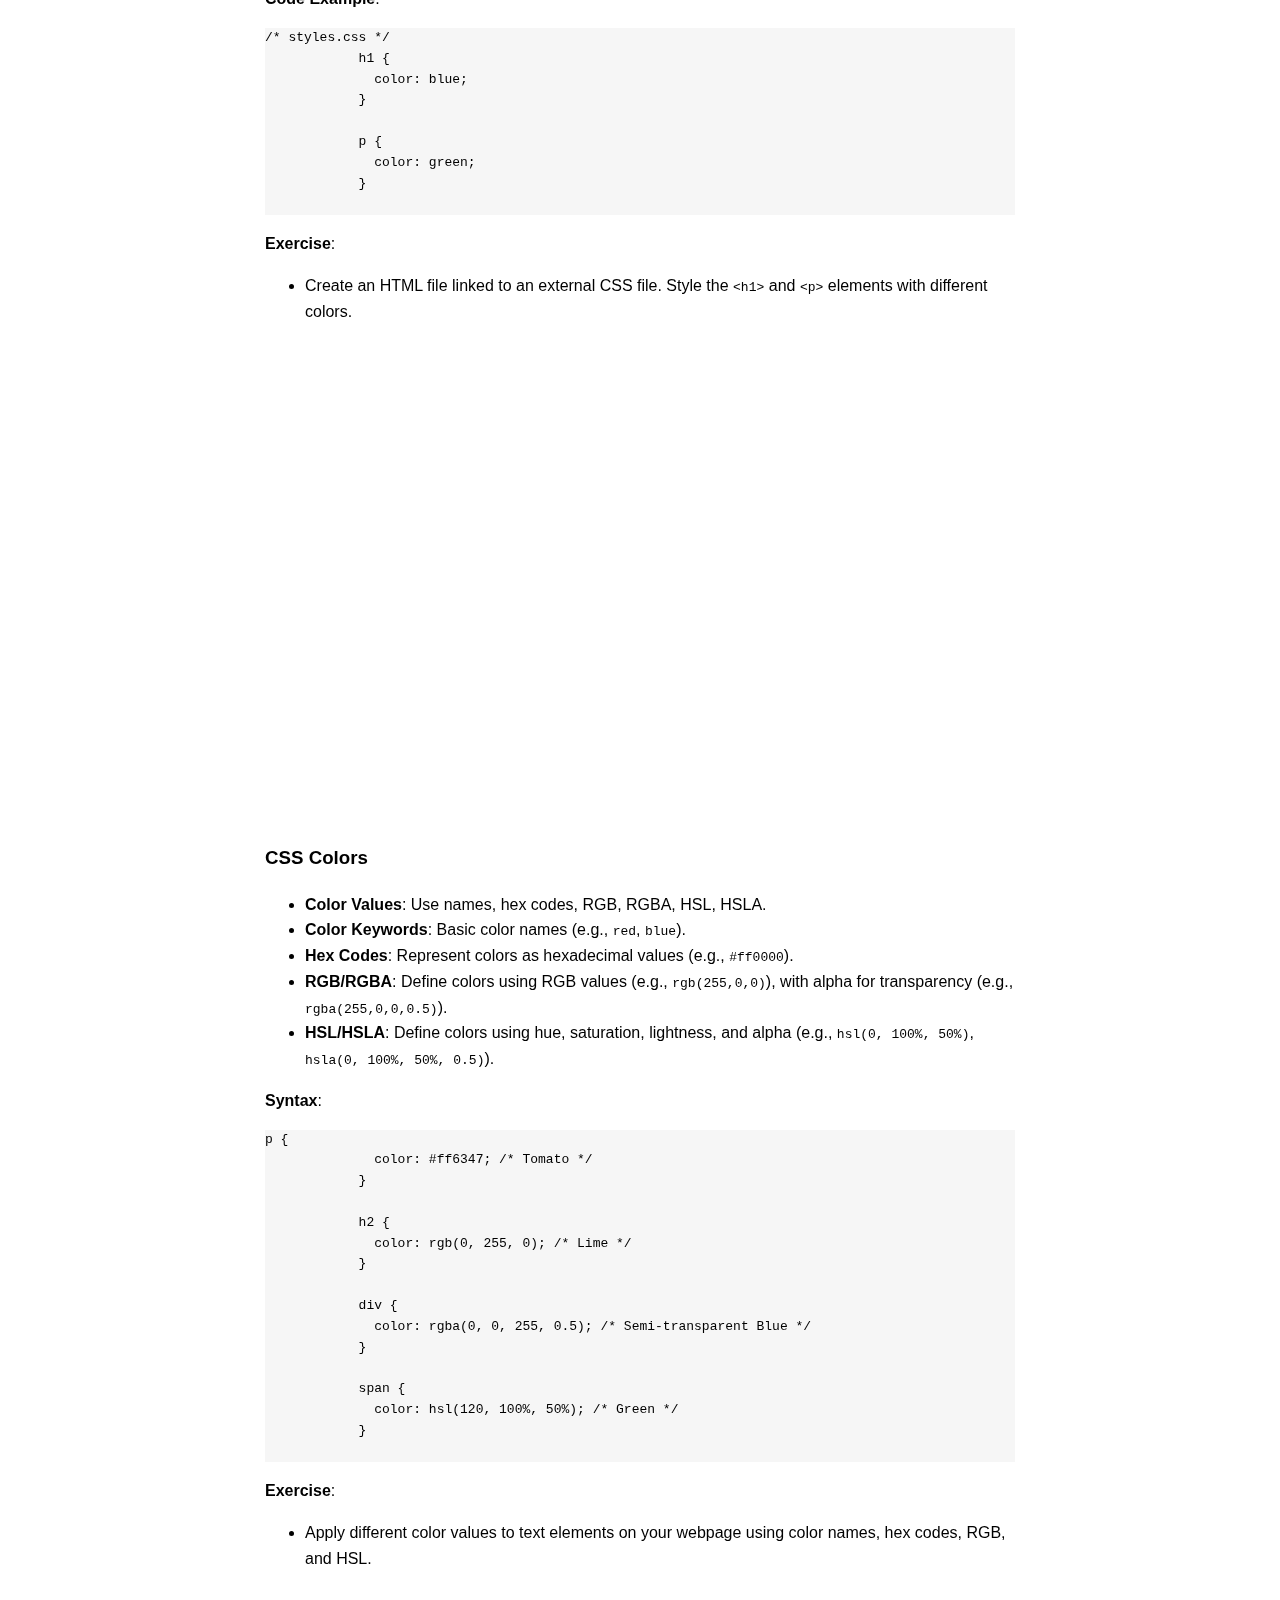
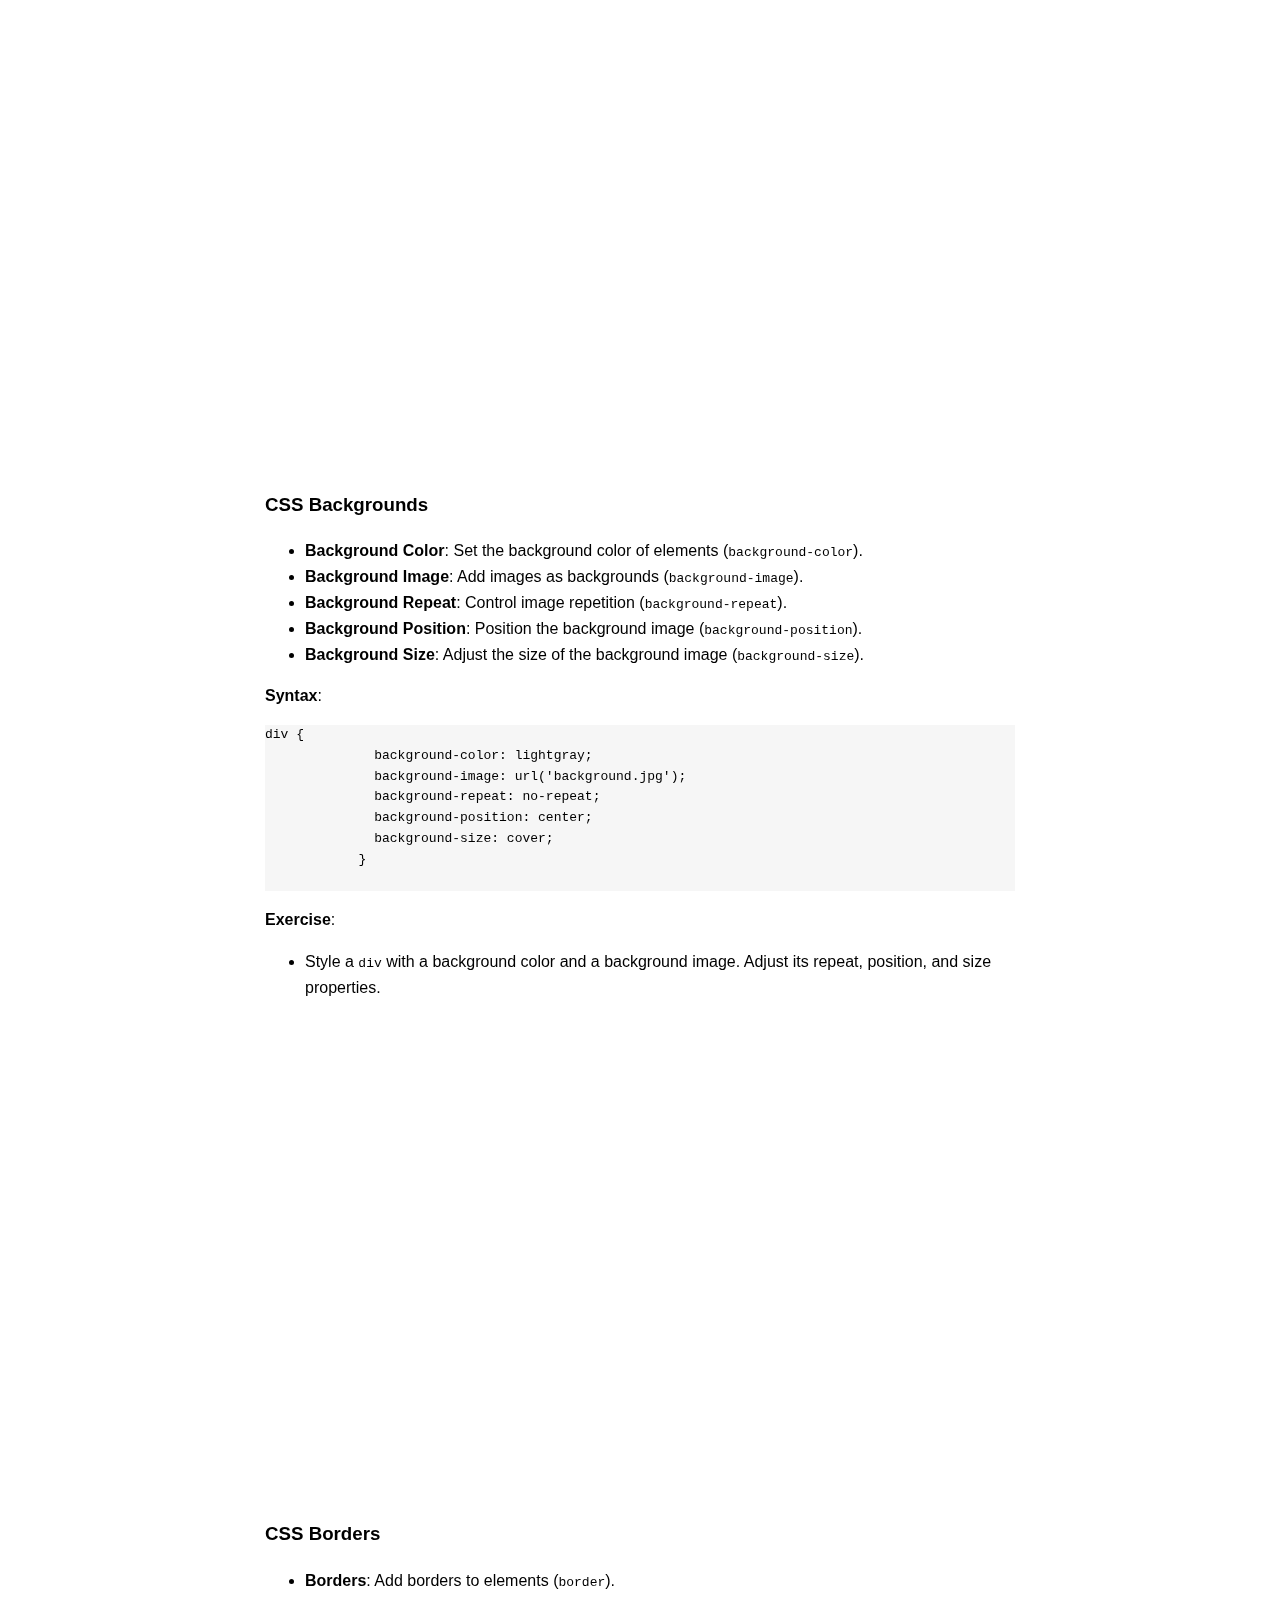
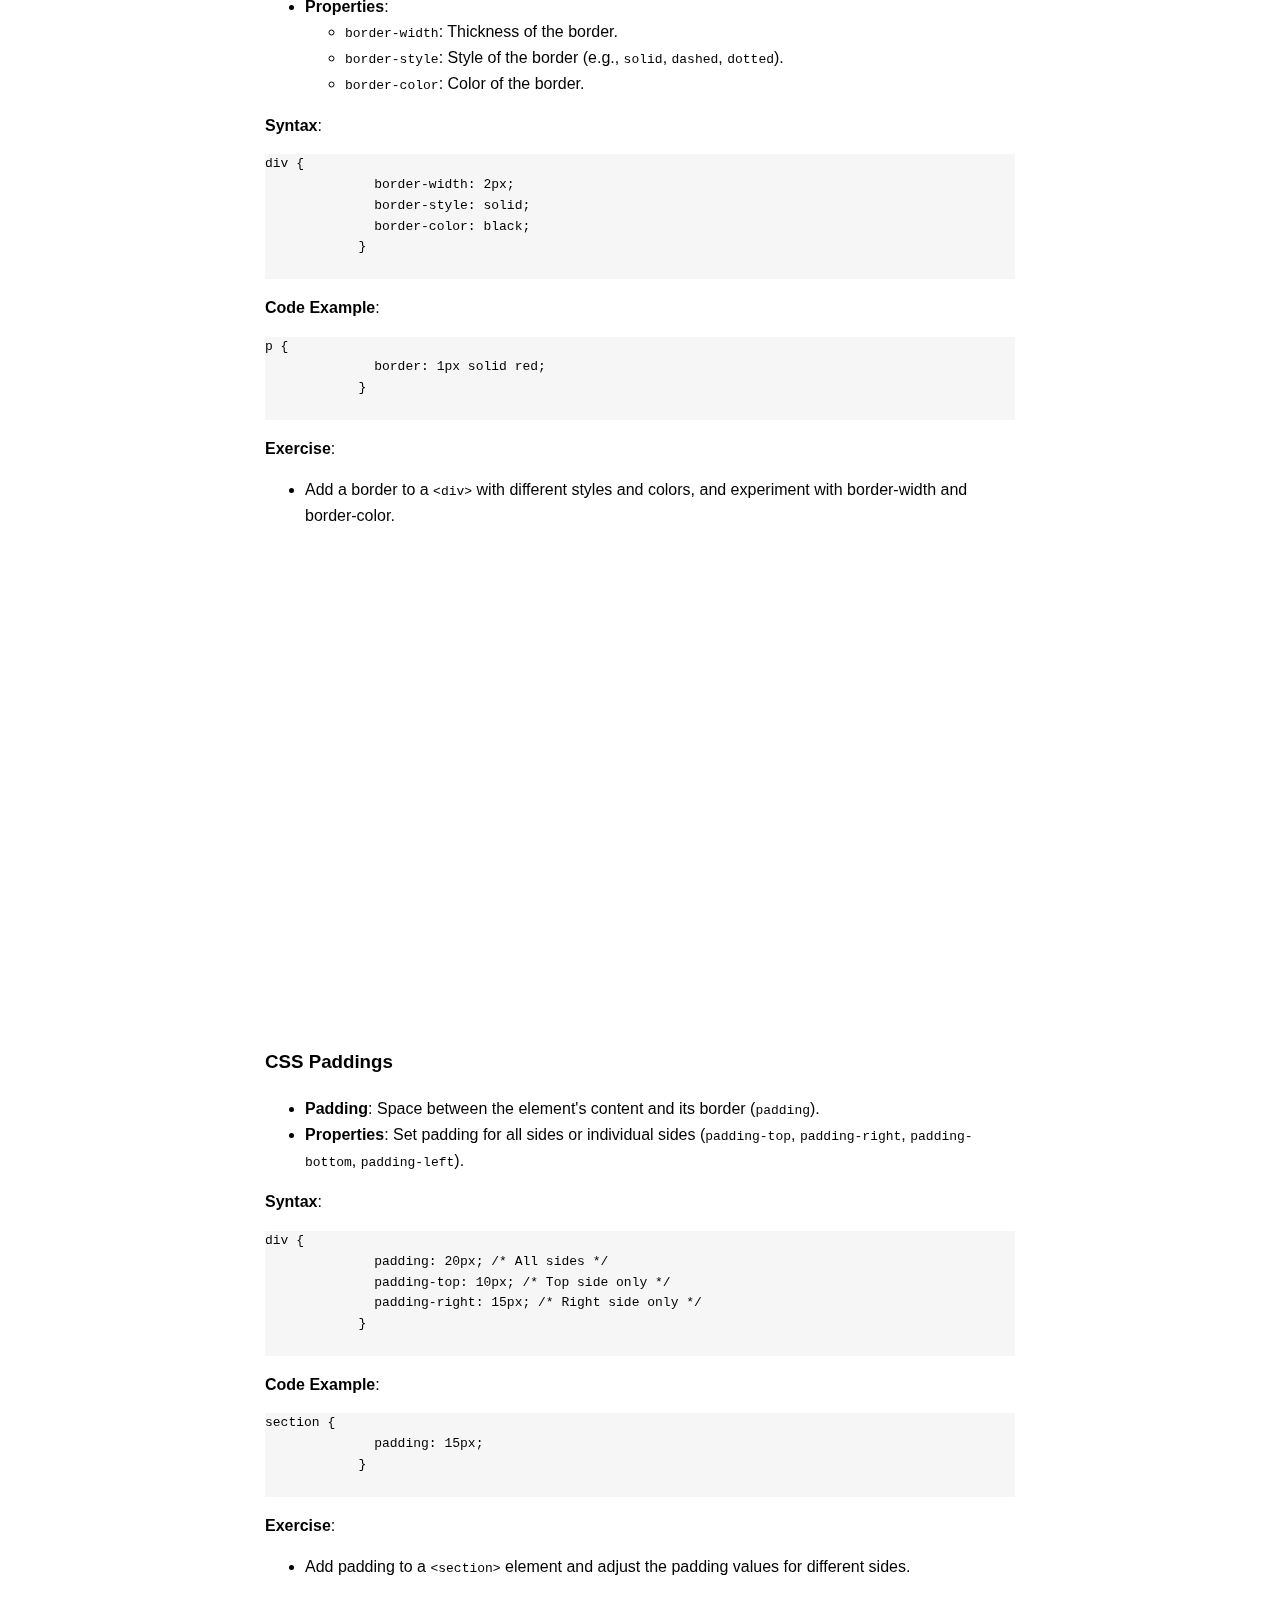
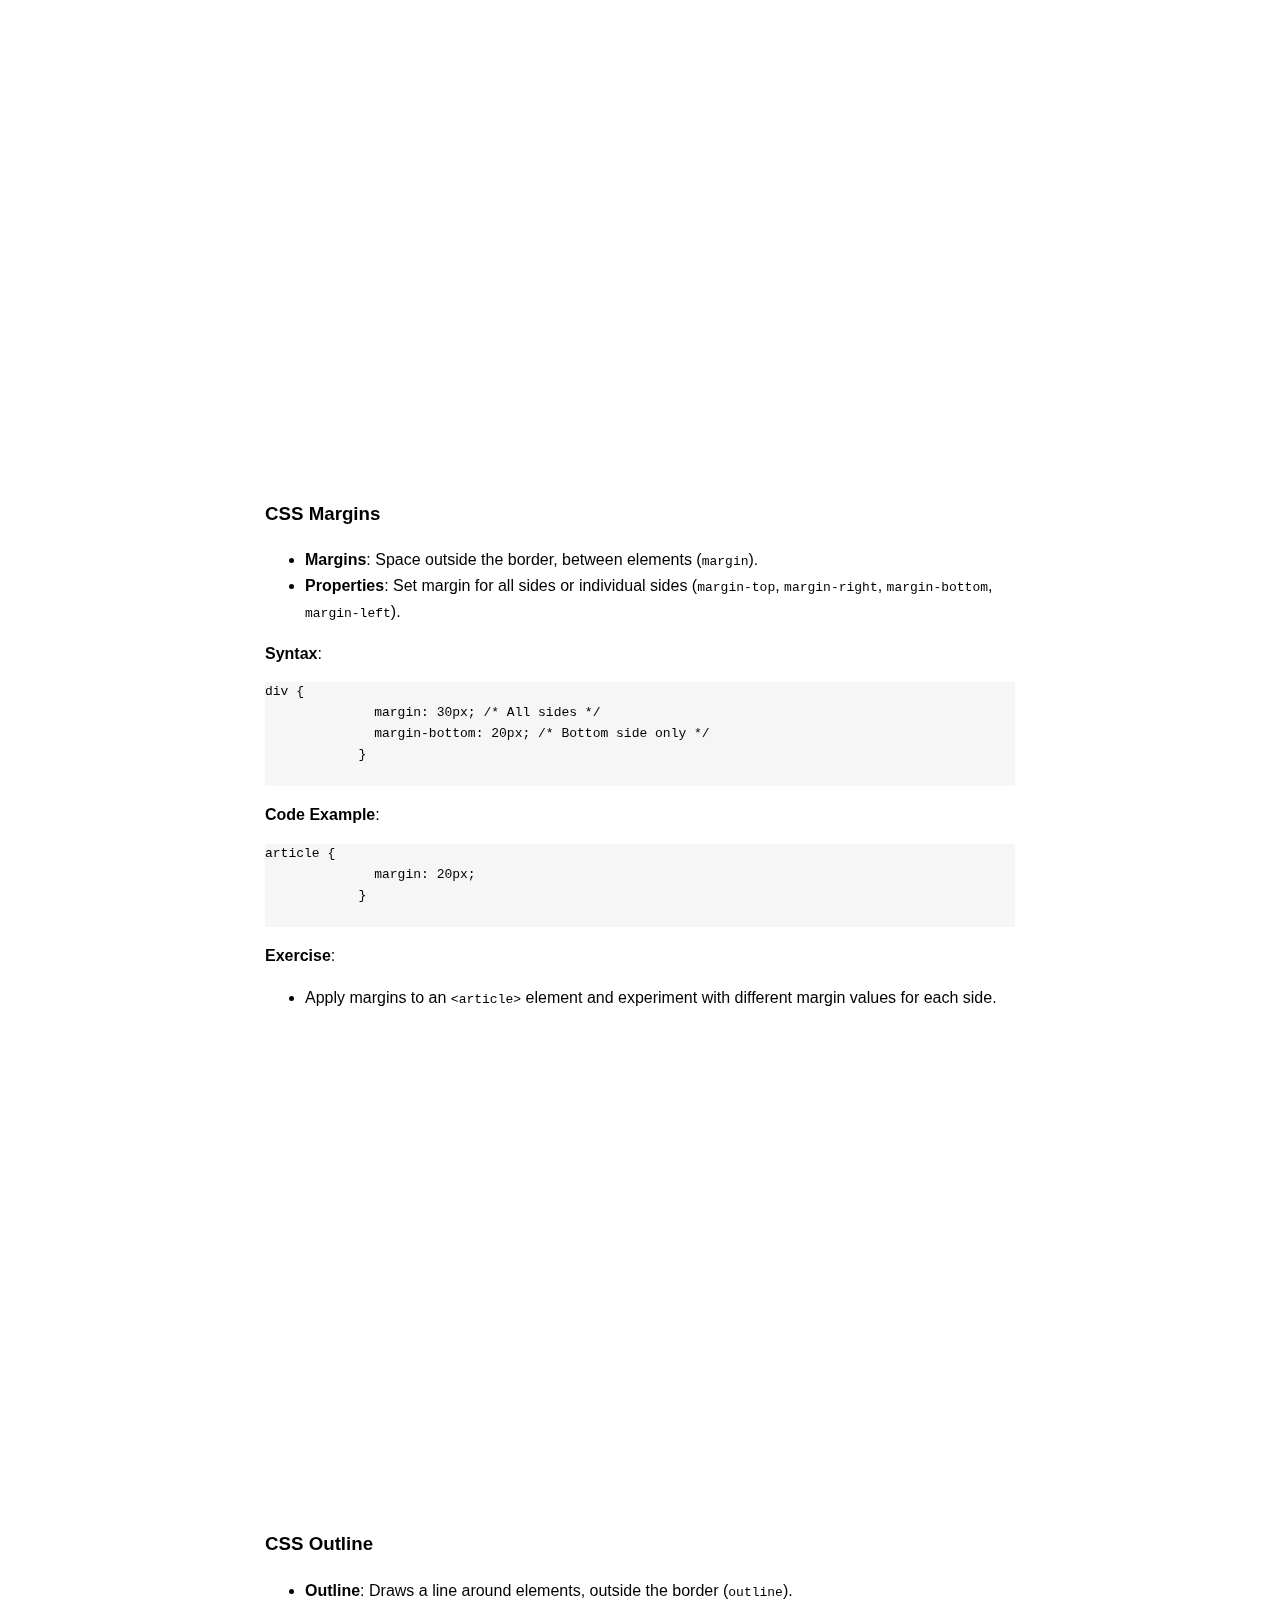
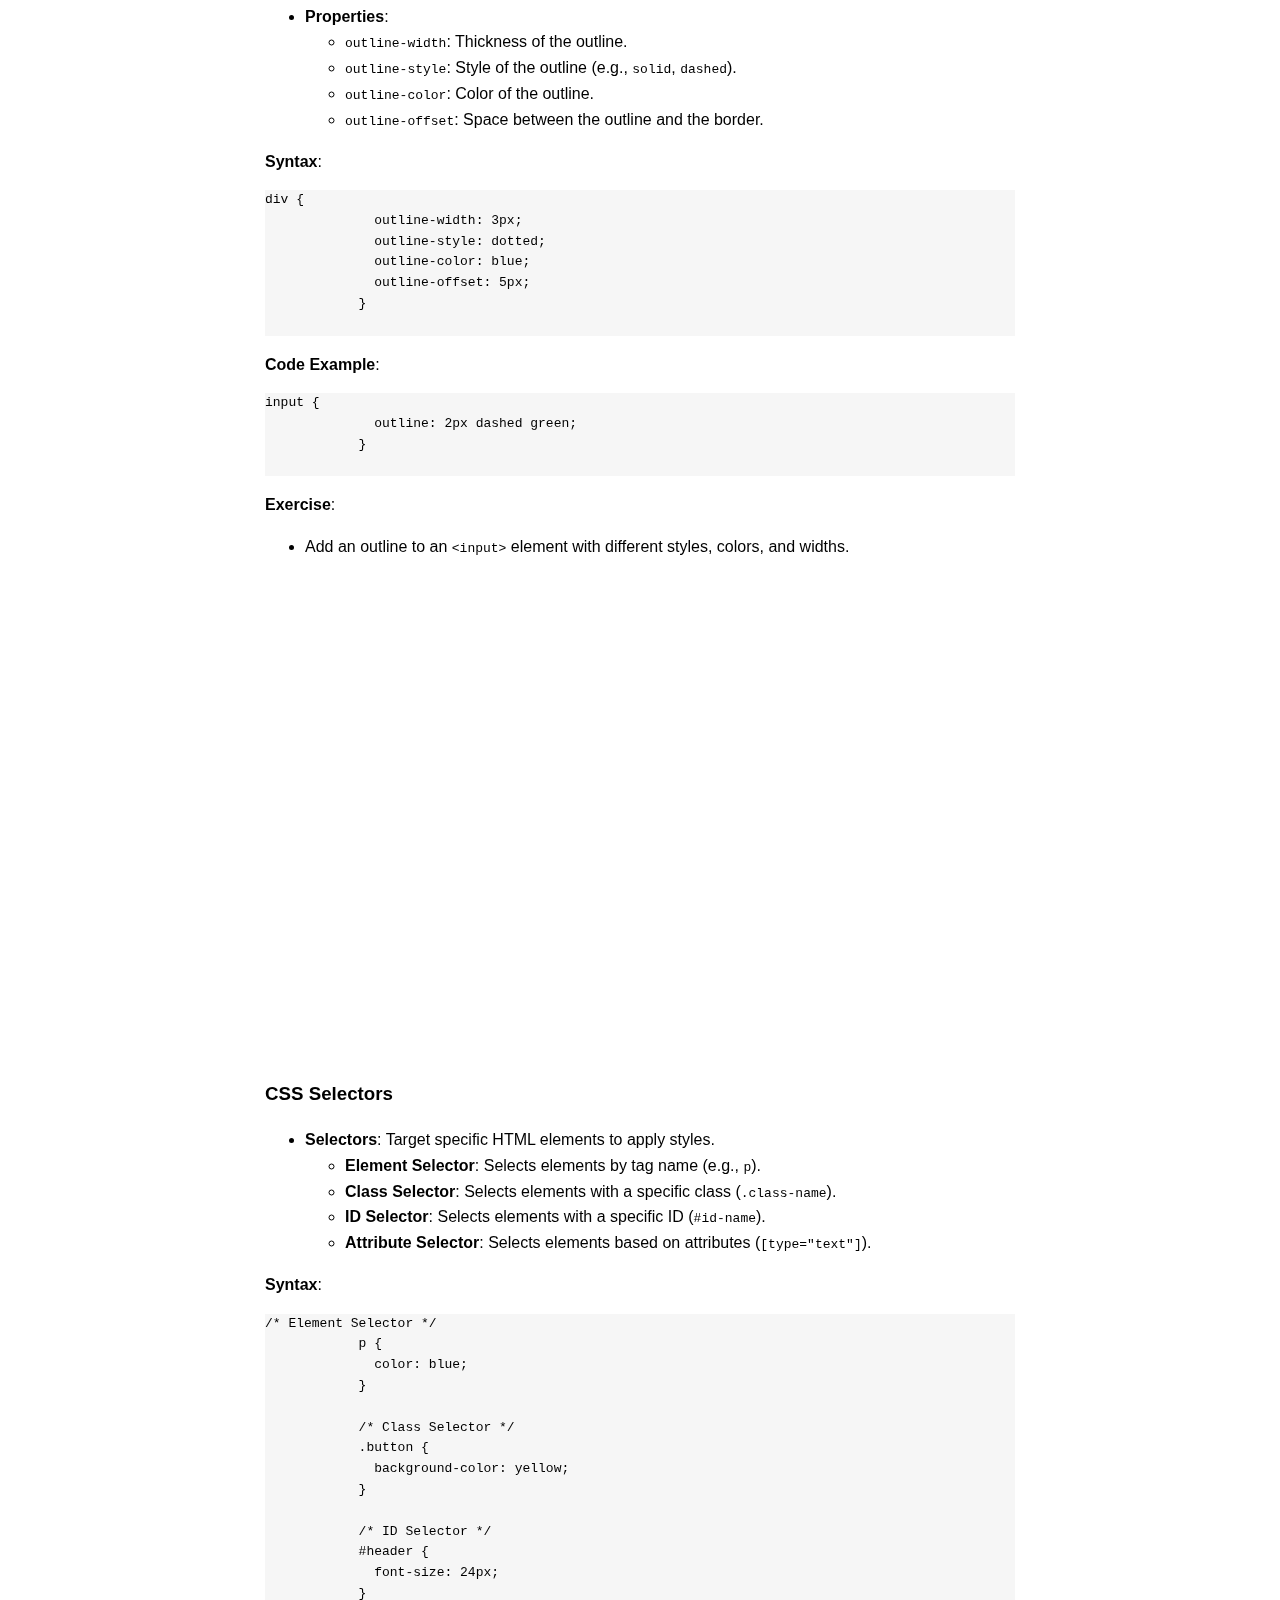
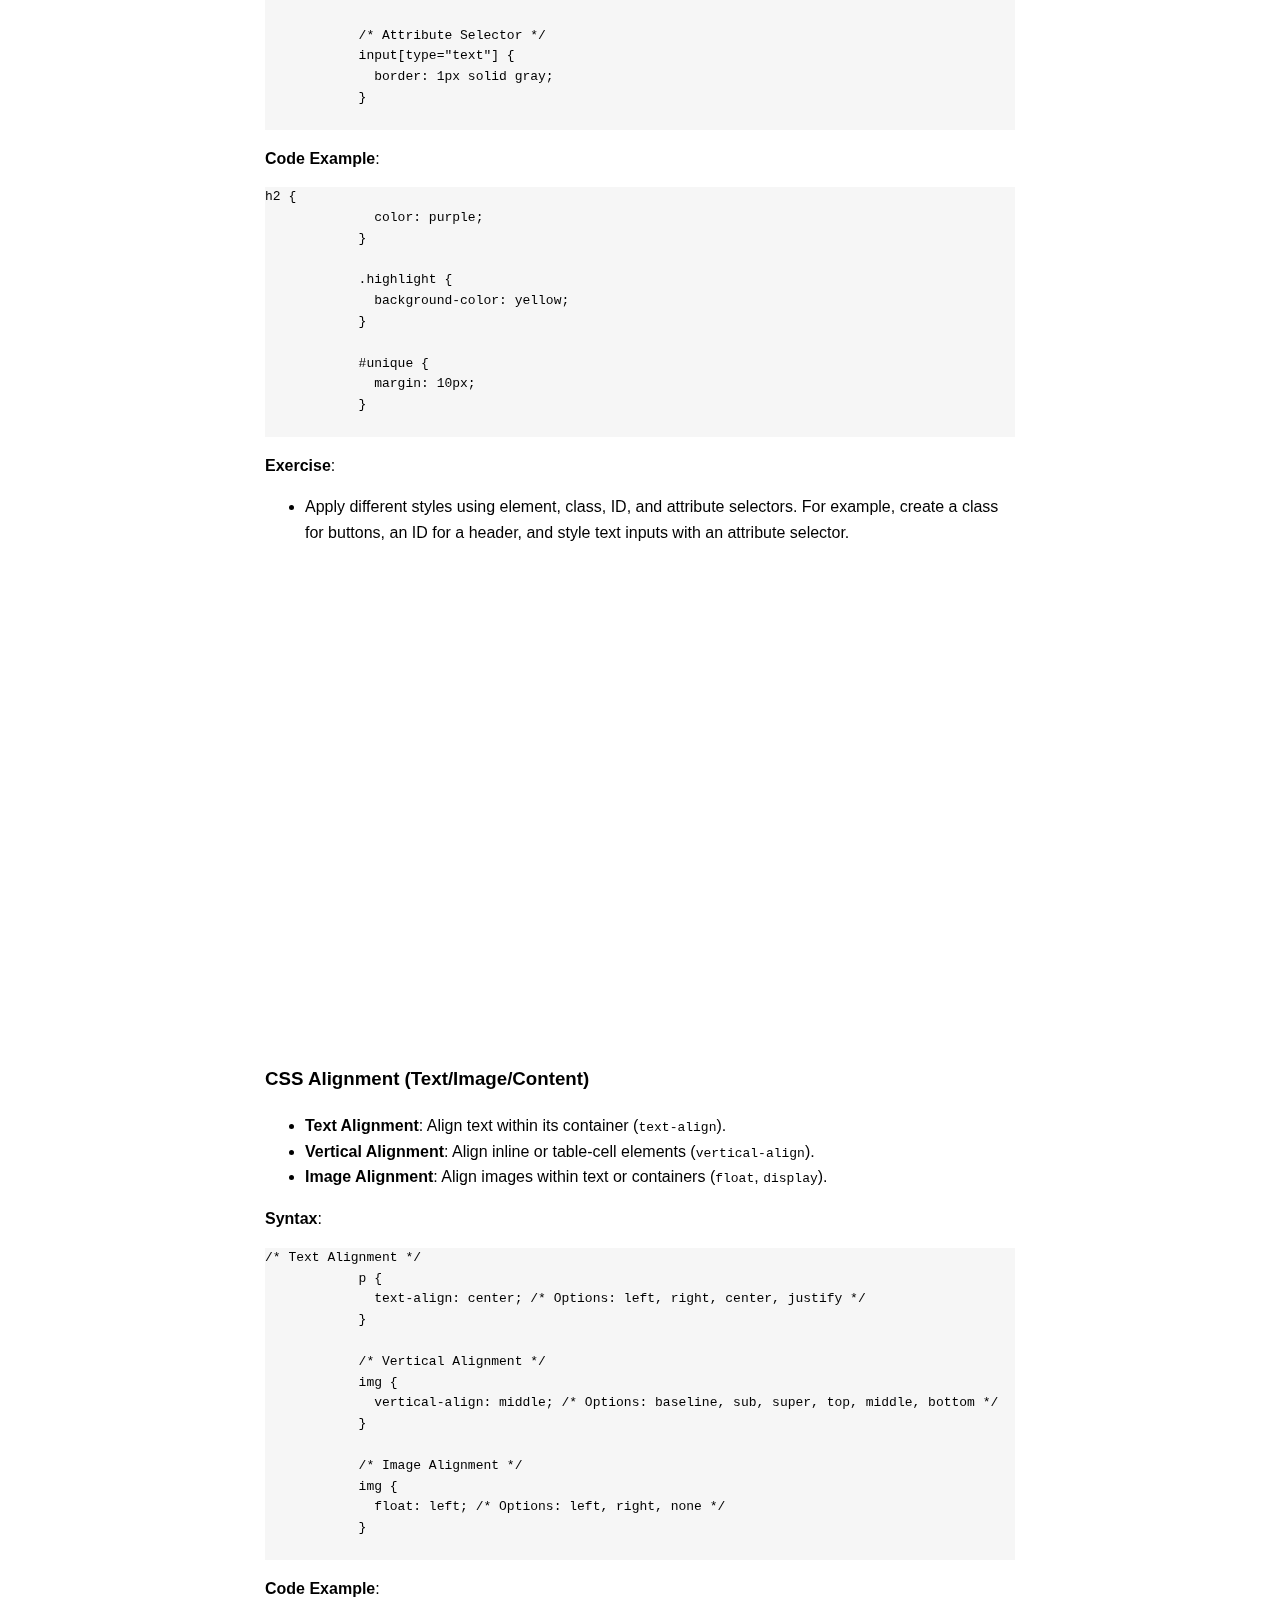
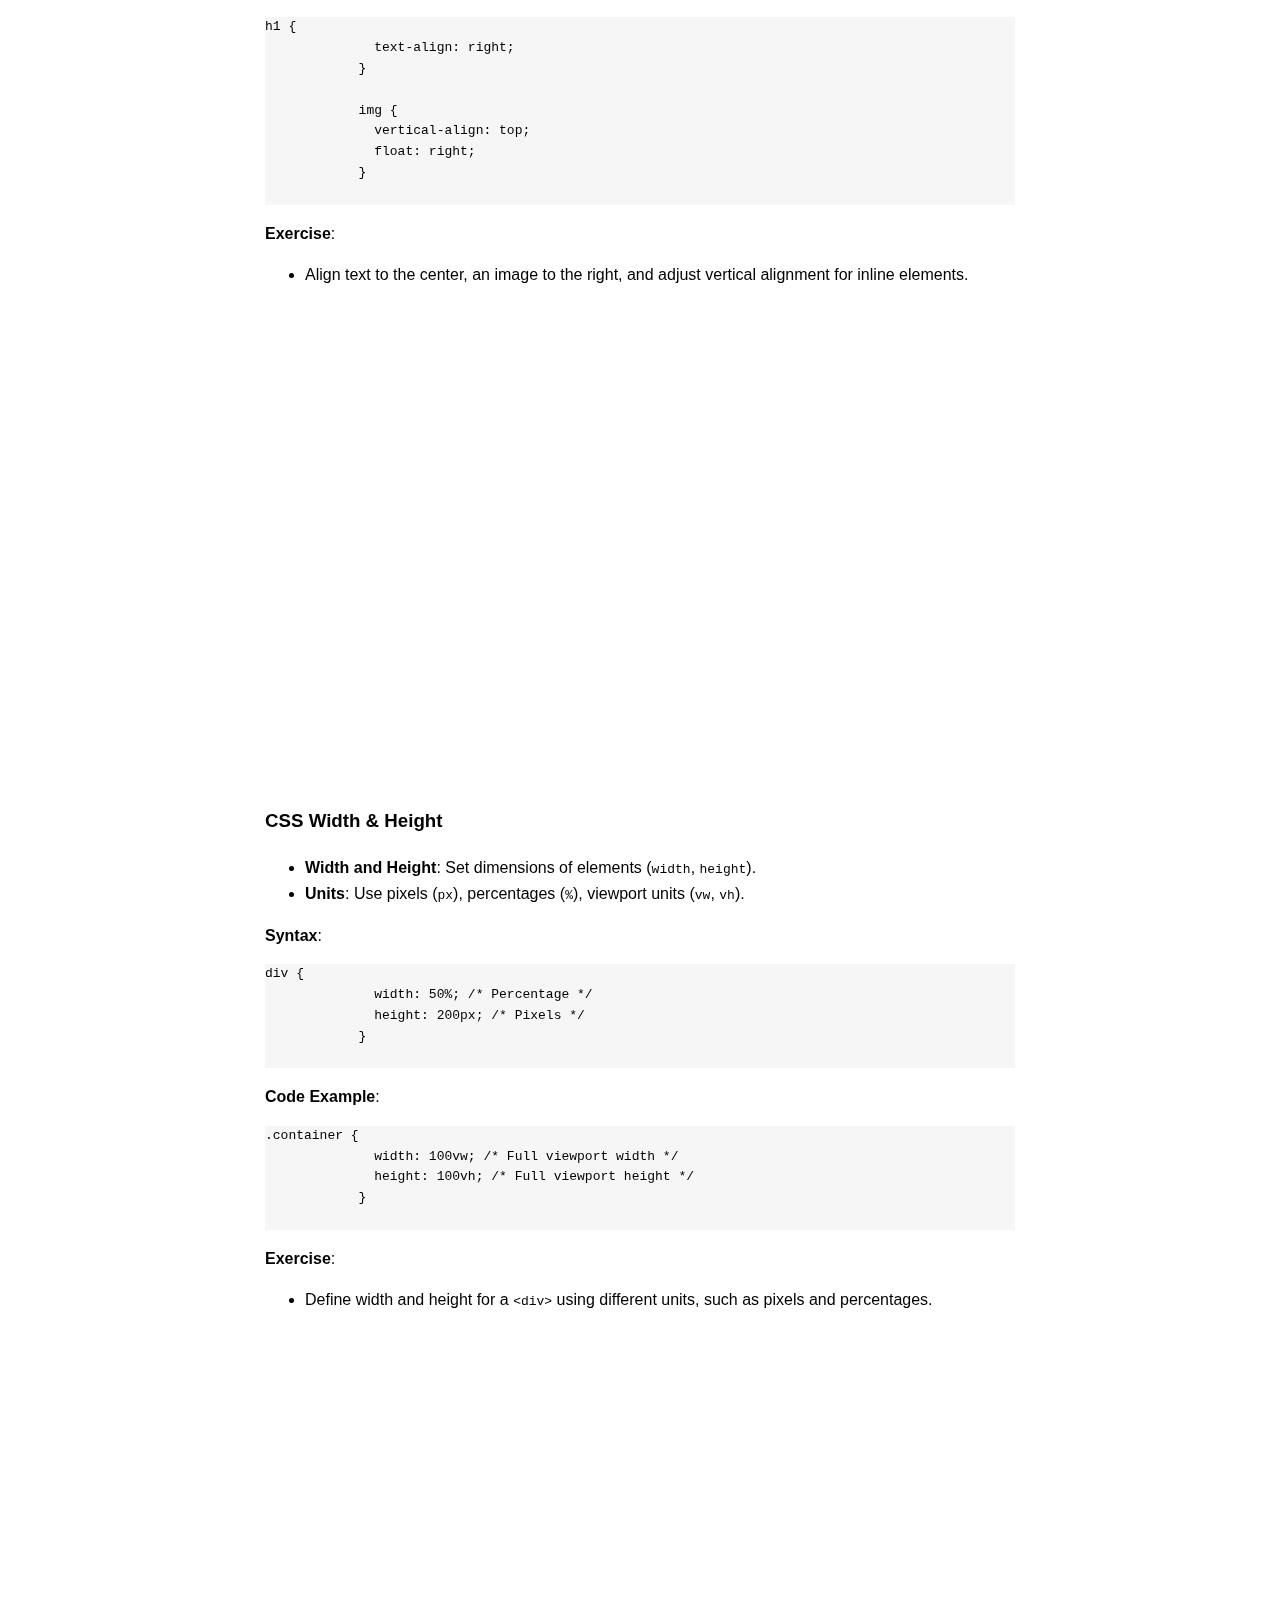
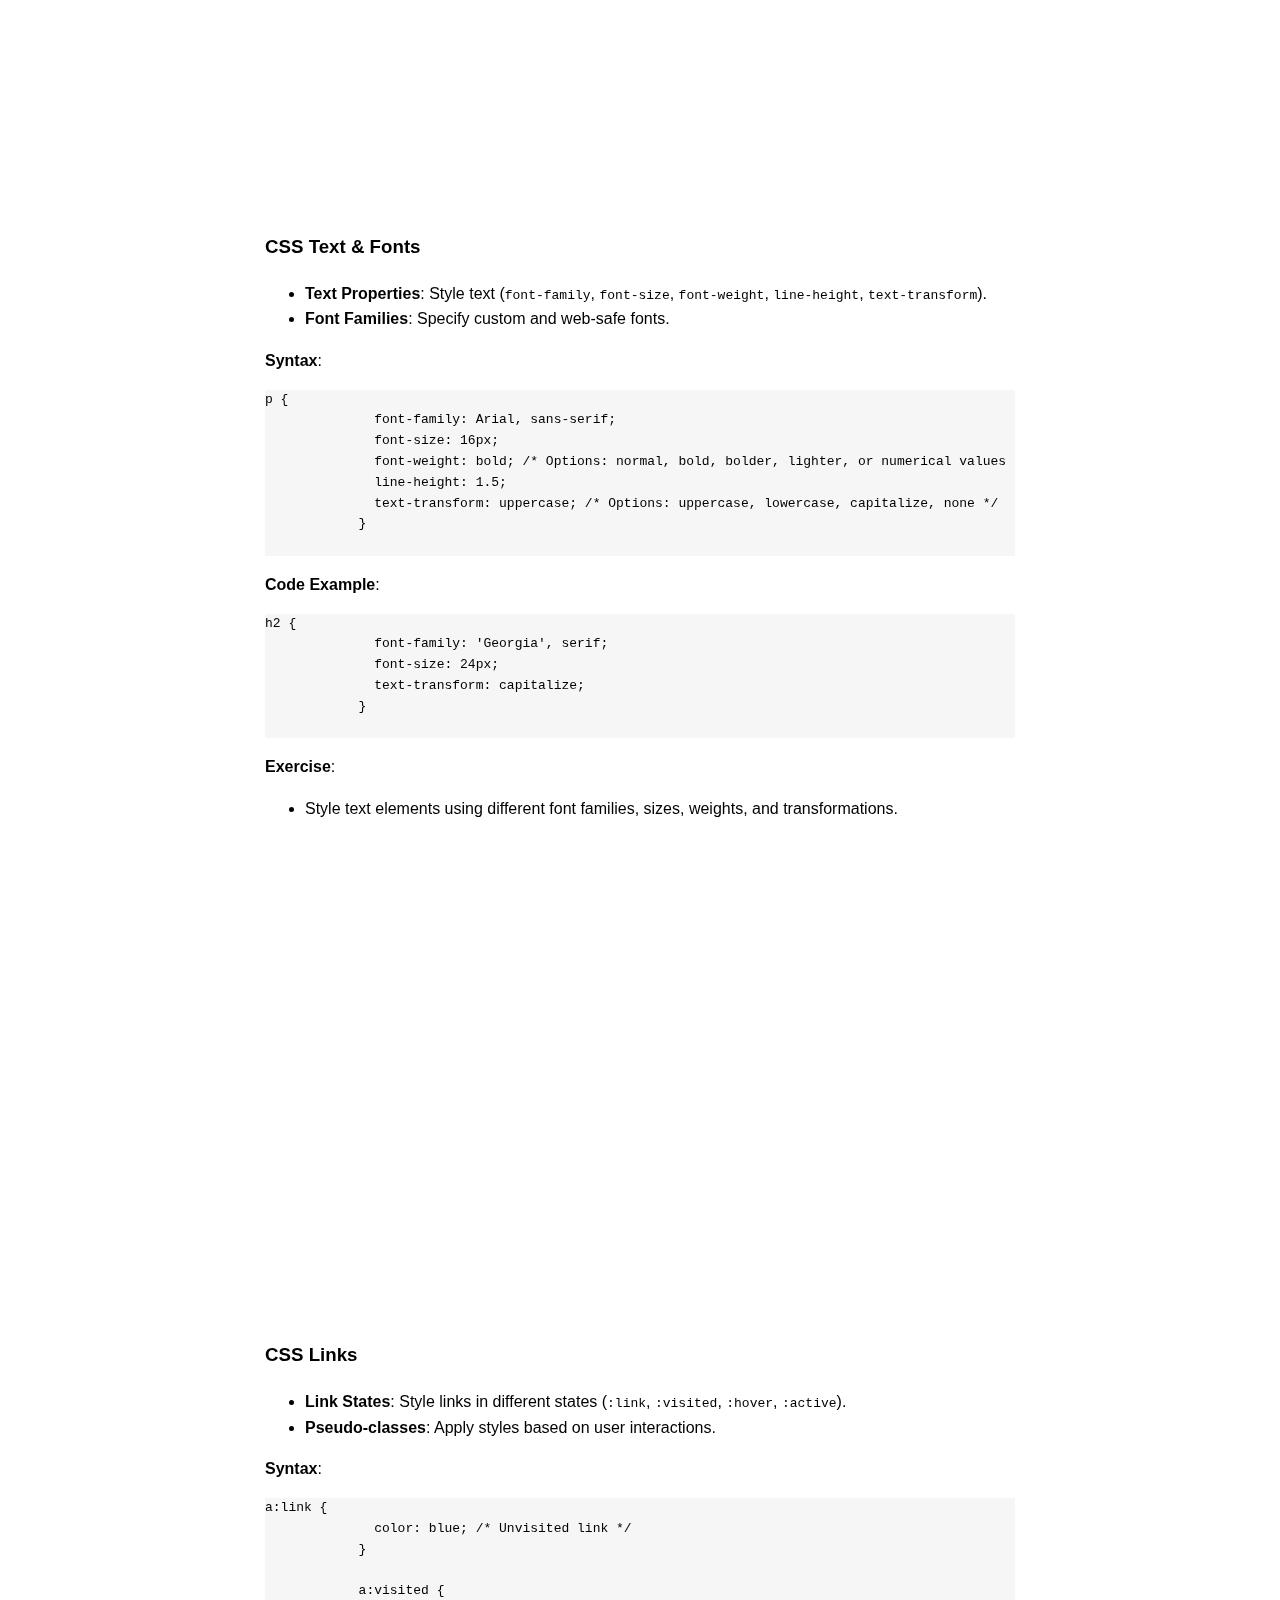
==== commit fcd199c3: "Minor fixes" ====
--- a/css-beginner-course/index.html
+++ b/css-beginner-course/index.html
@@ -21,7 +21,7 @@
         <p><a href="/">Home</a> / <a href="software-development-content.html">Software Development Content</a></p>
     </header>
     <main>
-        <img src="icon.png" width="64" height="64" id="icon">
+        <a href="https://www.youtube.com/@MV.PrasadTech" target="_blank"><img src="../icon.png" width="64" height="64" id="icon"></a>
 
         <section>
             <h2>HTML Beginner Course</h2>
